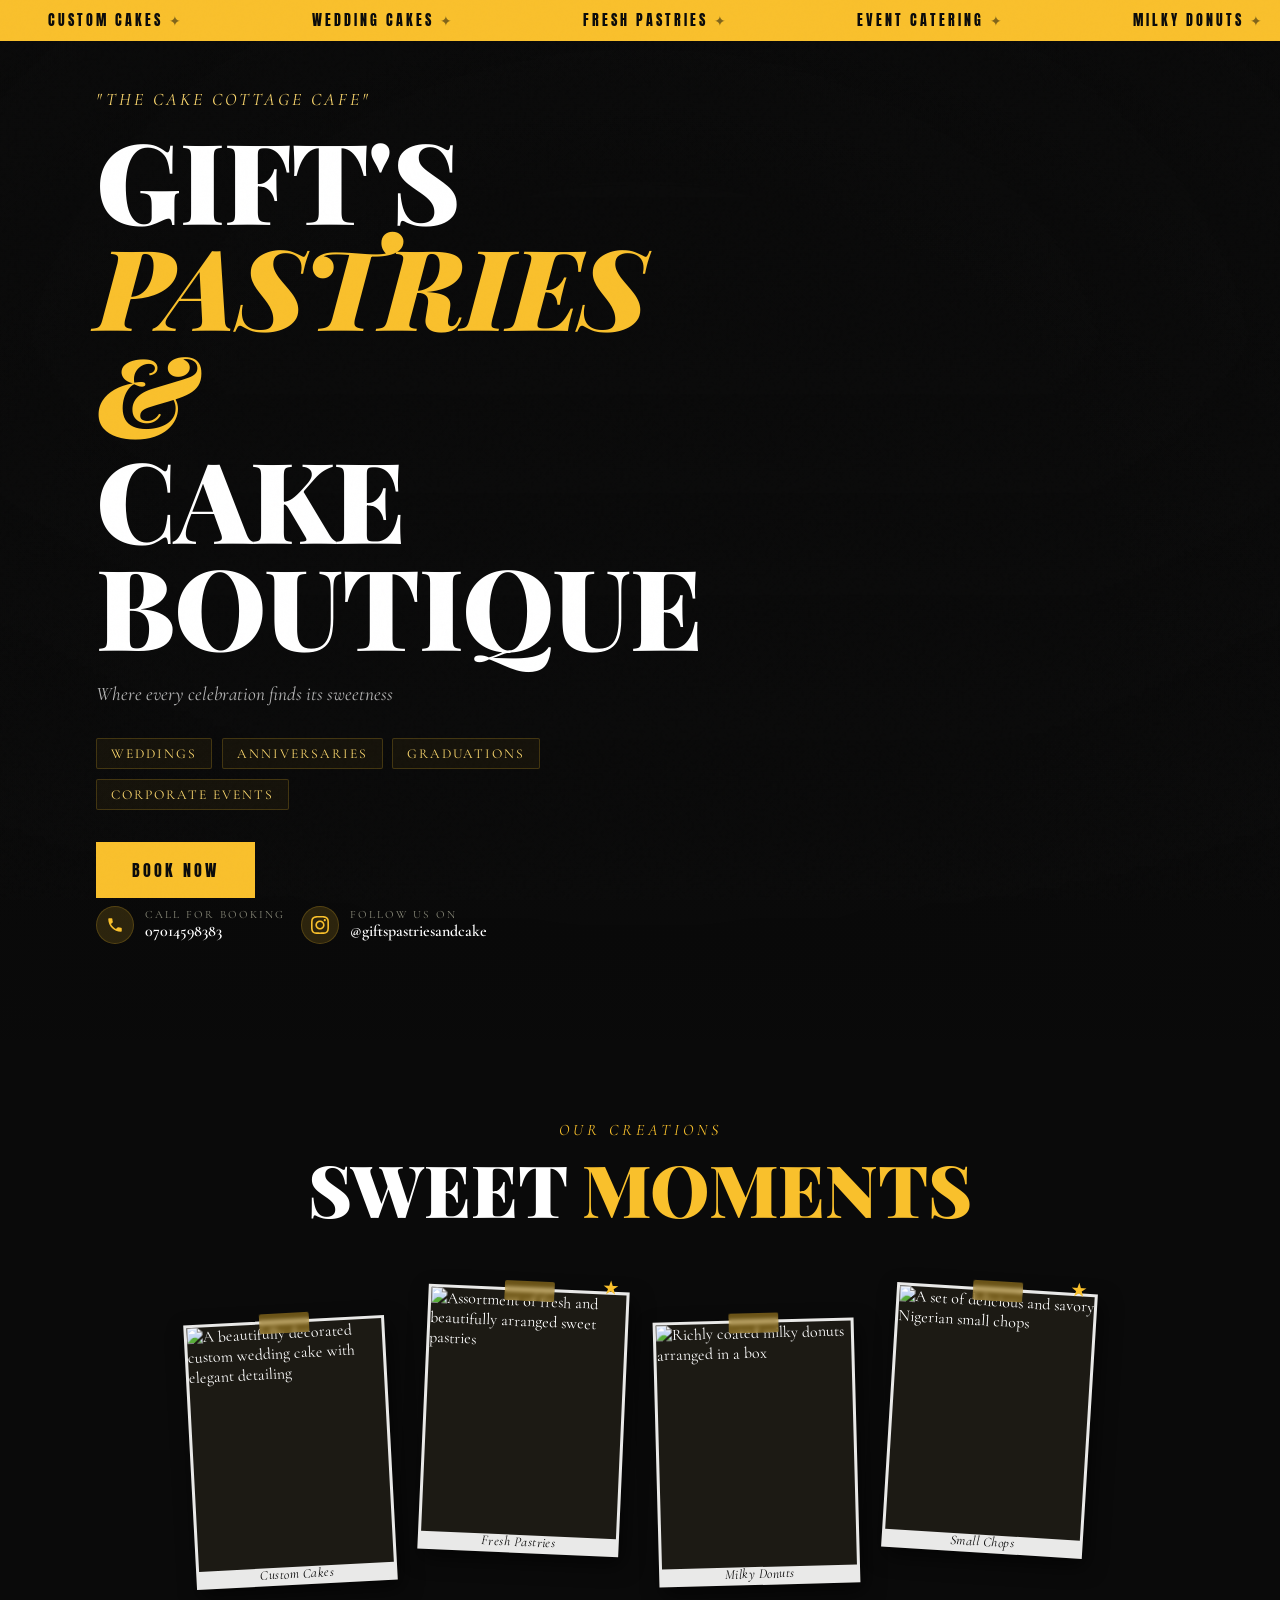
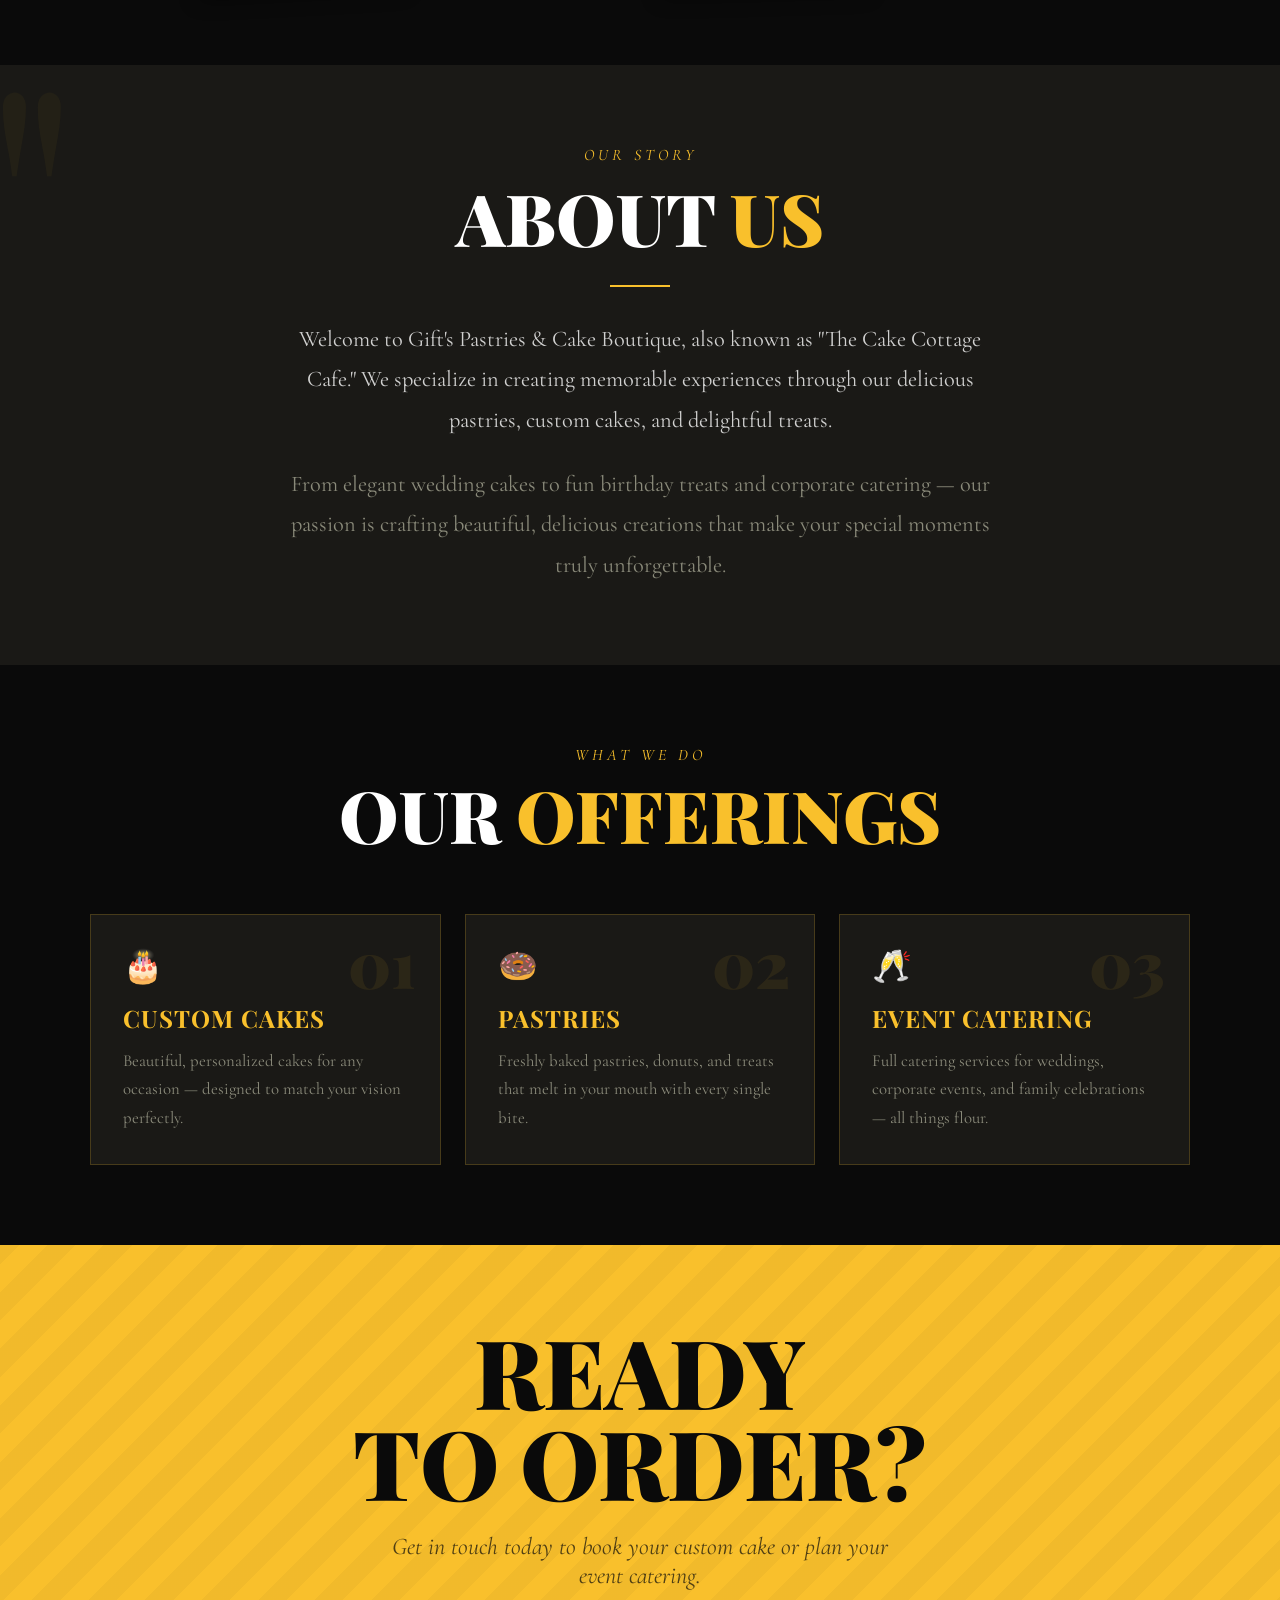
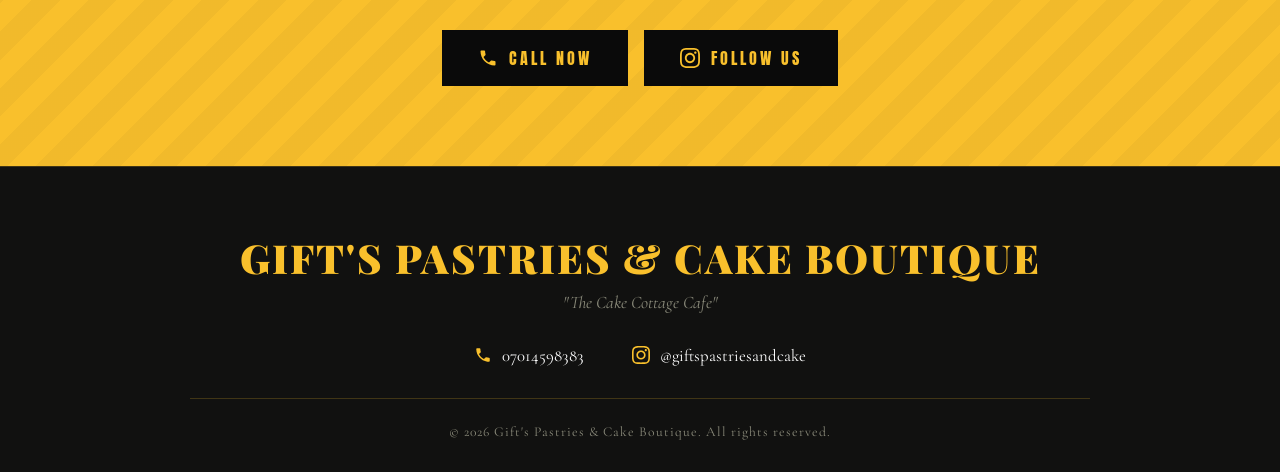
==== index.html @ 77b09402 "Feat: improved accessibility" ====
<!DOCTYPE html>
<html lang="en">

<head>
  <meta charset="UTF-8">
  <meta name="viewport" content="width=device-width, initial-scale=1.0">
  <meta name="description" content="Gift's Pastries & Cake Boutique - The Cake Cottage Cafe">
  <meta name="author" content="Mishael Enyi">
  <meta name="keywords"
    content="Gift's Pastries, Cake Boutique, The Cake Cottage Cafe, custom cakes, wedding cakes, fresh pastries, event catering, milky donuts, small chops, birthday cakes, bespoke bakery, dessert catering">
  <meta name="robots" content="index, follow">
  <meta name="theme-color" content="#f9c02c">

  <!-- Open Graph / Facebook / WhatsApp -->
  <meta property="og:type" content="website">
  <meta property="og:url" content="https://gift-pastries.netlify.app/">
  <meta property="og:title" content="Gift's Pastries & Cake Boutique — The Cake Cottage Cafe">
  <meta property="og:description"
    content="Custom cakes, fresh pastries, milky donuts & full event catering. Perfect for weddings, anniversaries, graduations & corporate events.">
  <meta property="og:image" content="https://images.unsplash.com/photo-1535141192574-5d4897c12636?w=1200&q=80">
  <meta property="og:image:width" content="1200">
  <meta property="og:image:height" content="630">
  <meta property="og:image:alt" content="A beautiful custom cake by Gift's Pastries & Cake Boutique">
  <meta property="og:site_name" content="Gift's Pastries & Cake Boutique">
  <meta property="og:locale" content="en_NG">
  
  <!-- Twitter Card -->
  <meta name="twitter:card" content="summary_large_image">
  <meta name="twitter:url" content="https://gift-pastries.netlify.app/">
  <meta name="twitter:title" content="Gift's Pastries & Cake Boutique — The Cake Cottage Cafe">
  <meta name="twitter:description"
    content="Custom cakes, fresh pastries, milky donuts & full event catering. Perfect for weddings, anniversaries, graduations & corporate events.">
  <meta name="twitter:image" content="https://images.unsplash.com/photo-1535141192574-5d4897c12636?w=1200&q=80">
  <meta name="twitter:image:alt" content="A beautiful custom cake by Gift's Pastries & Cake Boutique">

  <!-- Google tag (gtag.js) -->
  <script async src="https://www.googletagmanager.com/gtag/js?id=G-R46GGZGENL"></script>
  <script>
    window.dataLayer = window.dataLayer || [];
    function gtag() { dataLayer.push(arguments); }
    gtag('js', new Date());

    gtag('config', 'G-R46GGZGENL');
  </script>
  <script type="text/javascript">
    (function (c, l, a, r, i, t, y) {
      c[a] = c[a] || function () { (c[a].q = c[a].q || []).push(arguments) };
      t = l.createElement(r); t.async = 1; t.src = "https://www.clarity.ms/tag/" + i;
      y = l.getElementsByTagName(r)[0]; y.parentNode.insertBefore(t, y);
    })(window, document, "clarity", "script", "vhzvmpqry4");
  </script>

  <!-- Canonical URL -->
  <link rel="canonical" href="https://gift-pastries.netlify.app/">

  <link rel="preconnect" href="https://fonts.googleapis.com">
  <link rel="preconnect" href="https://fonts.gstatic.com" crossorigin>
  <link
    href="https://fonts.googleapis.com/css2?family=Playfair+Display:ital,wght@0,400;0,700;0,900;1,400;1,700&family=Cormorant+Garamond:ital,wght@0,300;0,400;0,600;1,300;1,400&family=Anton&display=swap"
    rel="stylesheet">
  <link rel="stylesheet" href="style/style.css">
  <title>Gift's Pastries & Cake Boutique</title>
</head>

<body>

  <!-- TICKER RIBBON -->
  <div class="ribbon" aria-hidden="true">
    <div class="ribbon-inner">
      <span class="ribbon-item">Custom Cakes <span>✦</span></span>
      <span class="ribbon-item">Wedding Cakes <span>✦</span></span>
      <span class="ribbon-item">Fresh Pastries <span>✦</span></span>
      <span class="ribbon-item">Event Catering <span>✦</span></span>
      <span class="ribbon-item">Milky Donuts <span>✦</span></span>
      <span class="ribbon-item">Small Chops <span>✦</span></span>
      <span class="ribbon-item">Custom Cakes <span>✦</span></span>
      <span class="ribbon-item">Wedding Cakes <span>✦</span></span>
      <span class="ribbon-item">Fresh Pastries <span>✦</span></span>
      <span class="ribbon-item">Event Catering <span>✦</span></span>
      <span class="ribbon-item">Milky Donuts <span>✦</span></span>
      <span class="ribbon-item">Small Chops <span>✦</span></span>
    </div>
  </div>

  <!-- HERO -->
  <header class="hero">
    <div class="hero-bg"></div>
    <div class="hero-overlay"></div>
    <div class="hero-content">
      <p class="hero-eyebrow">"The Cake Cottage Cafe"</p>
      <h1 class="hero-title">
        Gift's
        <em>Pastries &</em>
        Cake Boutique
      </h1>
      <p class="hero-tagline">Where every celebration finds its sweetness</p>

      <div class="hero-events">
        <span class="hero-event-tag">Weddings</span>
        <span class="hero-event-tag">Anniversaries</span>
        <span class="hero-event-tag">Graduations</span>
        <span class="hero-event-tag">Corporate Events</span>
      </div>

      <div class="hero-ctas">
        <a href="https://wa.me/2347014598383?text=Hello%2C%20I%20came%20across%20your%20website.%0AI%20would%20like%20to%20place%20an%20order.%0AThank%20you."
          target="_blank" rel="noopener noreferrer" class="btn-primary">
          Book Now
        </a>
      </div>

      <div class="hero-contact">
        <a href="tel:+2347014598383" class="contact-pill">
          <div class="contact-icon" aria-hidden="true">
            <svg viewBox="0 0 24 24" xmlns="http://www.w3.org/2000/svg">
              <path
                d="M6.62 10.79c1.44 2.83 3.76 5.14 6.59 6.59l2.2-2.2c.27-.27.67-.36 1.02-.24 1.12.37 2.33.57 3.57.57.55 0 1 .45 1 1V20c0 .55-.45 1-1 1-9.39 0-17-7.61-17-17 0-.55.45-1 1-1h3.5c.55 0 1 .45 1 1 0 1.25.2 2.45.57 3.57.11.35.03.74-.25 1.02l-2.2 2.2z" />
            </svg>
          </div>
          <div class="contact-info">
            <span class="contact-label">Call for Booking</span>
            <span class="contact-value">07014598383</span>
          </div>
        </a>
        <a href="https://www.instagram.com/giftspastriesandcake" target="_blank" rel="noopener noreferrer"
          class="contact-pill">
          <div class="contact-icon" aria-hidden="true">
            <svg viewBox="0 0 24 24" xmlns="http://www.w3.org/2000/svg">
              <path
                d="M12 2.163c3.204 0 3.584.012 4.85.07 3.252.148 4.771 1.691 4.919 4.919.058 1.265.069 1.645.069 4.849 0 3.205-.012 3.584-.069 4.849-.149 3.225-1.664 4.771-4.919 4.919-1.266.058-1.644.07-4.85.07-3.204 0-3.584-.012-4.849-.07-3.26-.149-4.771-1.699-4.919-4.92-.058-1.265-.07-1.644-.07-4.849 0-3.204.013-3.583.07-4.849.149-3.227 1.664-4.771 4.919-4.919 1.266-.057 1.645-.069 4.849-.069zm0-2.163c-3.259 0-3.667.014-4.947.072-4.358.2-6.78 2.618-6.98 6.98-.059 1.281-.073 1.689-.073 4.948 0 3.259.014 3.668.072 4.948.2 4.358 2.618 6.78 6.98 6.98 1.281.058 1.689.072 4.948.072 3.259 0 3.668-.014 4.948-.072 4.354-.2 6.782-2.618 6.979-6.98.059-1.28.073-1.689.073-4.948 0-3.259-.014-3.667-.072-4.947-.196-4.354-2.617-6.78-6.979-6.98-1.281-.059-1.69-.073-4.949-.073zm0 5.838c-3.403 0-6.162 2.759-6.162 6.162s2.759 6.163 6.162 6.163 6.162-2.759 6.162-6.163c0-3.403-2.759-6.162-6.162-6.162zm0 10.162c-2.209 0-4-1.79-4-4 0-2.209 1.791-4 4-4s4 1.791 4 4c0 2.21-1.791 4-4 4zm6.406-11.845c-.796 0-1.441.645-1.441 1.44s.645 1.44 1.441 1.44c.795 0 1.439-.645 1.439-1.44s-.644-1.44-1.439-1.44z" />
            </svg>
          </div>
          <div class="contact-info">
            <span class="contact-label">Follow us on</span>
            <span class="contact-value">@giftspastriesandcake</span>
          </div>
        </a>
      </div>
    </div>
  </header>

  <main>
    <!-- SCRAPBOOK -->
    <section class="scrapbook-section">
      <div class="section-header reveal">
        <span class="section-label">Our Creations</span>
        <h2 class="section-title">Sweet <span class="accent">Moments</span></h2>
      </div>
      <div class="scrapbook-grid">
        <div class="scrap-card">
          <div class="scrap-inner">
            <div class="scrap-img-wrap">
              <img
                src="https://cdn1.npcdn.net/images/3ddc24f93577b66f614aa7bf3d4b4ec9_1740505603.webp?md5id=729016c738c95503023f9c7bba4cb332&new_width=1000&new_height=1000&w=1741940212&from=png"
                alt="A beautifully decorated custom wedding cake with elegant detailing" loading="lazy">
            </div>
            <span class="scrap-caption">Custom Cakes</span>
          </div>
        </div>
        <div class="scrap-card">
          <div class="scrap-inner">
            <div class="scrap-img-wrap">
              <img src="https://encrypted-tbn0.gstatic.com/images?q=tbn:ANd9GcRRjNXVGtZIHAQUOiOUVt0RzOODhyXs6QNlfQ&s"
                alt="Assortment of fresh and beautifully arranged sweet pastries" loading="lazy">
            </div>
            <span class="scrap-caption">Fresh Pastries</span>
          </div>
        </div>
        <div class="scrap-card">
          <div class="scrap-inner">
            <div class="scrap-img-wrap">
              <img src="https://kikifoodies.com/wp-content/uploads/2022/10/photo-output-20-500x500.jpg" alt="Richly coated milky donuts arranged in a box"
                loading="lazy">
            </div>
            <span class="scrap-caption">Milky Donuts</span>
          </div>
        </div>
        <div class="scrap-card">
          <div class="scrap-inner">
            <div class="scrap-img-wrap">
              <img src="https://justfantastic.com.ng/wp-content/uploads/2017/08/small-chops.png" alt="A set of delicious and savory Nigerian small chops"
                loading="lazy">
            </div>
            <span class="scrap-caption">Small Chops</span>
          </div>
        </div>
      </div>
    </section>

    <!-- ABOUT -->
    <section class="about-section">
      <div class="about-inner reveal">
        <span class="section-label" style="display:block;margin-bottom:1rem;">Our Story</span>
        <h2 class="section-title" style="margin-bottom:1.5rem;">About <span class="accent">Us</span></h2>
        <div class="gold-divider"></div>
        <p>
          Welcome to Gift's Pastries & Cake Boutique, also known as "The Cake Cottage Cafe." We specialize in creating
          memorable experiences through our delicious pastries, custom cakes, and delightful treats.
        </p>
        <p>
          From elegant wedding cakes to fun birthday treats and corporate catering — our passion is crafting beautiful,
          delicious creations that make your special moments truly unforgettable.
        </p>
      </div>
    </section>

    <!-- OFFERINGS -->
    <section class="offerings-section">
      <div class="section-header reveal">
        <span class="section-label">What We Do</span>
        <h2 class="section-title">Our <span class="accent">Offerings</span></h2>
      </div>
      <div class="offerings-grid">
        <div class="offering-card reveal">
          <span class="offering-number">01</span>
          <div class="offering-icon" aria-hidden="true">🎂</div>
          <h3>Custom Cakes</h3>
          <p>Beautiful, personalized cakes for any occasion — designed to match your vision perfectly.</p>
        </div>
        <div class="offering-card reveal" style="transition-delay:0.15s">
          <span class="offering-number">02</span>
          <div class="offering-icon" aria-hidden="true">🍩</div>
          <h3>Pastries</h3>
          <p>Freshly baked pastries, donuts, and treats that melt in your mouth with every single bite.</p>
        </div>
        <div class="offering-card reveal" style="transition-delay:0.3s">
          <span class="offering-number">03</span>
          <div class="offering-icon" aria-hidden="true">🥂</div>
          <h3>Event Catering</h3>
          <p>Full catering services for weddings, corporate events, and family celebrations — all things flour.</p>
        </div>
      </div>
    </section>

    <!-- CTA -->
    <section class="cta-section">
      <h2 class="reveal">Ready<br>to Order?</h2>
      <p class="reveal">Get in touch today to book your custom cake or plan your event catering.</p>
      <div class="cta-buttons reveal">
        <a href="tel:+2347014598383" class="btn-dark">
          <svg viewBox="0 0 24 24" aria-hidden="true">
            <path
              d="M6.62 10.79c1.44 2.83 3.76 5.14 6.59 6.59l2.2-2.2c.27-.27.67-.36 1.02-.24 1.12.37 2.33.57 3.57.57.55 0 1 .45 1 1V20c0 .55-.45 1-1 1-9.39 0-17-7.61-17-17 0-.55.45-1 1-1h3.5c.55 0 1 .45 1 1 0 1.25.2 2.45.57 3.57.11.35.03.74-.25 1.02l-2.2 2.2z" />
          </svg>
          Call Now
        </a>
        <a href="https://www.instagram.com/giftspastriesandcake" target="_blank" rel="noopener noreferrer"
          class="btn-dark">
          <svg viewBox="0 0 24 24" aria-hidden="true">
            <path
              d="M12 2.163c3.204 0 3.584.012 4.85.07 3.252.148 4.771 1.691 4.919 4.919.058 1.265.069 1.645.069 4.849 0 3.205-.012 3.584-.069 4.849-.149 3.225-1.664 4.771-4.919 4.919-1.266.058-1.644.07-4.85.07-3.204 0-3.584-.012-4.849-.07-3.26-.149-4.771-1.699-4.919-4.92-.058-1.265-.07-1.644-.07-4.849 0-3.204.013-3.583.07-4.849.149-3.227 1.664-4.771 4.919-4.919 1.266-.057 1.645-.069 4.849-.069zm0-2.163c-3.259 0-3.667.014-4.947.072-4.358.2-6.78 2.618-6.98 6.98-.059 1.281-.073 1.689-.073 4.948 0 3.259.014 3.668.072 4.948.2 4.358 2.618 6.78 6.98 6.98 1.281.058 1.689.072 4.948.072 3.259 0 3.668-.014 4.948-.072 4.354-.2 6.782-2.618 6.979-6.98.059-1.28.073-1.689.073-4.948 0-3.259-.014-3.667-.072-4.947-.196-4.354-2.617-6.78-6.979-6.98-1.281-.059-1.69-.073-4.949-.073zm0 5.838c-3.403 0-6.162 2.759-6.162 6.162s2.759 6.163 6.162 6.163 6.162-2.759 6.162-6.163c0-3.403-2.759-6.162-6.162-6.162zm0 10.162c-2.209 0-4-1.79-4-4 0-2.209 1.791-4 4-4s4 1.791 4 4c0 2.21-1.791 4-4 4zm6.406-11.845c-.796 0-1.441.645-1.441 1.44s.645 1.44 1.441 1.44c.795 0 1.439-.645 1.439-1.44s-.644-1.44-1.439-1.44z" />
          </svg>
          Follow Us
        </a>
      </div>
    </section>
  </main>

  <!-- FOOTER -->
  <footer>
    <div class="footer-inner">
      <p class="footer-brand">Gift's Pastries & Cake Boutique</p>
      <p class="footer-tagline">"The Cake Cottage Cafe"</p>
      <div class="footer-links">
        <a href="tel:+2347014598383" class="footer-link">
          <svg viewBox="0 0 24 24" aria-hidden="true">
            <path
              d="M6.62 10.79c1.44 2.83 3.76 5.14 6.59 6.59l2.2-2.2c.27-.27.67-.36 1.02-.24 1.12.37 2.33.57 3.57.57.55 0 1 .45 1 1V20c0 .55-.45 1-1 1-9.39 0-17-7.61-17-17 0-.55.45-1 1-1h3.5c.55 0 1 .45 1 1 0 1.25.2 2.45.57 3.57.11.35.03.74-.25 1.02l-2.2 2.2z" />
          </svg>
          07014598383
        </a>
        <a href="https://www.instagram.com/giftspastriesandcake" target="_blank" rel="noopener noreferrer"
          class="footer-link">
          <svg viewBox="0 0 24 24" aria-hidden="true">
            <path
              d="M12 2.163c3.204 0 3.584.012 4.85.07 3.252.148 4.771 1.691 4.919 4.919.058 1.265.069 1.645.069 4.849 0 3.205-.012 3.584-.069 4.849-.149 3.225-1.664 4.771-4.919 4.919-1.266.058-1.644.07-4.85.07-3.204 0-3.584-.012-4.849-.07-3.26-.149-4.771-1.699-4.919-4.92-.058-1.265-.07-1.644-.07-4.849 0-3.204.013-3.583.07-4.849.149-3.227 1.664-4.771 4.919-4.919 1.266-.057 1.645-.069 4.849-.069zm0-2.163c-3.259 0-3.667.014-4.947.072-4.358.2-6.78 2.618-6.98 6.98-.059 1.281-.073 1.689-.073 4.948 0 3.259.014 3.668.072 4.948.2 4.358 2.618 6.78 6.98 6.98 1.281.058 1.689.072 4.948.072 3.259 0 3.668-.014 4.948-.072 4.354-.2 6.782-2.618 6.979-6.98.059-1.28.073-1.689.073-4.948 0-3.259-.014-3.667-.072-4.947-.196-4.354-2.617-6.78-6.979-6.98-1.281-.059-1.69-.073-4.949-.073zm0 5.838c-3.403 0-6.162 2.759-6.162 6.162s2.759 6.163 6.162 6.163 6.162-2.759 6.162-6.163c0-3.403-2.759-6.162-6.162-6.162zm0 10.162c-2.209 0-4-1.79-4-4 0-2.209 1.791-4 4-4s4 1.791 4 4c0 2.21-1.791 4-4 4zm6.406-11.845c-.796 0-1.441.645-1.441 1.44s.645 1.44 1.441 1.44c.795 0 1.439-.645 1.439-1.44s-.644-1.44-1.439-1.44z" />
          </svg>
          @giftspastriesandcake
        </a>
      </div>
      <p class="footer-copy">© 2026 Gift's Pastries & Cake Boutique. All rights reserved.</p>
    </div>
  </footer>

  <script>
    // Scroll reveal observer
    const observer = new IntersectionObserver((entries) => {
      entries.forEach(entry => {
        if (entry.isIntersecting) {
          entry.target.classList.add('visible');
          // Section labels inside reveal targets
          const label = entry.target.querySelector('.section-label');
          if (label) label.style.opacity = '1';
        }
      });
    }, { threshold: 0.12 });

    document.querySelectorAll('.reveal, .scrap-card, .offering-card').forEach(el => observer.observe(el));

    // Stagger scrapbook cards
    document.querySelectorAll('.scrap-card').forEach((card, i) => {
      card.style.transitionDelay = `${i * 0.12}s`;
    });
  </script>
</body>

</html>
---- style/style.css ----
:root {
      --bg: #0a0a0a;
      --bg-2: #111110;
      --bg-3: #1a1916;
      --gold: #f9c02c;
      --gold-light: #fdd96e;
      --gold-dim: rgba(249, 192, 44, 0.15);
      --white: #ffffff;
      --muted: #8a8a7a;
      --border: rgba(249, 192, 44, 0.2);
    }

    *,
    *::before,
    *::after {
      margin: 0;
      padding: 0;
      box-sizing: border-box;
    }

    html {
      scroll-behavior: smooth;
    }

    body {
      font-family: 'Cormorant Garamond', serif;
      background: var(--bg);
      color: var(--white);
      overflow-x: hidden;
    }

    /* ── NOISE TEXTURE OVERLAY ── */
    body::before {
      content: '';
      position: fixed;
      inset: 0;
      background-image: url("data:image/svg+xml,%3Csvg viewBox='0 0 256 256' xmlns='http://www.w3.org/2000/svg'%3E%3Cfilter id='noise'%3E%3CfeTurbulence type='fractalNoise' baseFrequency='0.9' numOctaves='4' stitchTiles='stitch'/%3E%3C/filter%3E%3Crect width='100%25' height='100%25' filter='url(%23noise)' opacity='0.04'/%3E%3C/svg%3E");
      pointer-events: none;
      z-index: 9999;
      opacity: 0.4;
    }

    /* ── ANIMATIONS ── */
    @keyframes fadeUp {
      from {
        opacity: 0;
        transform: translateY(40px);
      }

      to {
        opacity: 1;
        transform: translateY(0);
      }
    }

    @keyframes fadeIn {
      from {
        opacity: 0;
      }

      to {
        opacity: 1;
      }
    }

    @keyframes shimmer {
      0% {
        background-position: -200% center;
      }

      100% {
        background-position: 200% center;
      }
    }

    @keyframes float {

      0%,
      100% {
        transform: translateY(0) rotate(var(--rot));
      }

      50% {
        transform: translateY(-10px) rotate(var(--rot));
      }
    }

    @keyframes scaleIn {
      from {
        opacity: 0;
        transform: scale(0.92);
      }

      to {
        opacity: 1;
        transform: scale(1);
      }
    }

    @keyframes borderGlow {

      0%,
      100% {
        box-shadow: 0 0 15px rgba(249, 192, 44, 0.3);
      }

      50% {
        box-shadow: 0 0 35px rgba(249, 192, 44, 0.6);
      }
    }

    @keyframes slideLeft {
      from {
        opacity: 0;
        transform: translateX(60px);
      }

      to {
        opacity: 1;
        transform: translateX(0);
      }
    }

    @keyframes marquee {
      from {
        transform: translateX(0);
      }

      to {
        transform: translateX(-50%);
      }
    }

    @keyframes ribbonPulse {

      0%,
      100% {
        opacity: 0.8;
      }

      50% {
        opacity: 1;
      }
    }

    /* ── TICKER RIBBON ── */
    .ribbon {
      background: var(--gold);
      color: var(--bg);
      overflow: hidden;
      white-space: nowrap;
      padding: 10px 0;
      position: relative;
      z-index: 10;
    }

    .ribbon-inner {
      display: inline-flex;
      gap: 0;
      animation: marquee 20s linear infinite;
    }

    .ribbon-item {
      font-family: 'Anton', sans-serif;
      font-size: 0.85rem;
      letter-spacing: 3px;
      text-transform: uppercase;
      padding: 0 3rem;
    }

    .ribbon-item span {
      margin-right: 2rem;
      opacity: 0.5;
    }

    /* ── HERO ── */
    .hero {
      position: relative;
      min-height: 100svh;
      display: grid;
      grid-template-columns: 1fr;
      overflow: hidden;
    }

    .hero-bg {
      position: absolute;
      inset: 0;
      background-image: url('https://images.unsplash.com/photo-1535141192574-5d4897c12636?w=1600&q=80');
      background-size: cover;
      background-position: center 30%;
      transform: scale(1.05);
      animation: scaleIn 1.8s cubic-bezier(0.16, 1, 0.3, 1) forwards;
    }

    /* Dark gradient overlay - darker at bottom */
    .hero-overlay {
      position: absolute;
      inset: 0;
      background: linear-gradient(to bottom,
          rgba(10, 10, 10, 0.35) 0%,
          rgba(10, 10, 10, 0.45) 30%,
          rgba(10, 10, 10, 0.75) 60%,
          rgba(10, 10, 10, 0.96) 100%);
      z-index: 1;
    }

    /* Subtle vignette sides */
    .hero-overlay::after {
      content: '';
      position: absolute;
      inset: 0;
      background: radial-gradient(ellipse at center, transparent 50%, rgba(10, 10, 10, 0.6) 100%);
    }

    .hero-content {
      position: relative;
      z-index: 2;
      display: flex;
      flex-direction: column;
      justify-content: flex-end;
      padding: 3rem 1.5rem 4rem;
      min-height: 100svh;
    }

    .hero-eyebrow {
      font-family: 'Cormorant Garamond', serif;
      font-style: italic;
      font-size: 1.1rem;
      color: var(--gold-light);
      letter-spacing: 3px;
      text-transform: uppercase;
      margin-bottom: 1rem;
      opacity: 0;
      animation: fadeUp 0.8s ease 0.3s forwards;
    }

    .hero-title {
      font-family: 'Playfair Display', serif;
      font-size: clamp(3rem, 10vw, 7rem);
      font-weight: 900;
      line-height: 0.95;
      color: var(--white);
      text-transform: uppercase;
      letter-spacing: -1px;
      margin-bottom: 1.5rem;
      opacity: 0;
      animation: fadeUp 0.9s ease 0.5s forwards;
    }

    .hero-title em {
      font-style: italic;
      color: var(--gold);
      display: block;
    }

    .hero-tagline {
      font-size: 1.2rem;
      color: rgba(255, 255, 255, 0.7);
      font-style: italic;
      margin-bottom: 0.5rem;
      opacity: 0;
      animation: fadeUp 0.8s ease 0.7s forwards;
    }

    .hero-events {
      display: flex;
      flex-wrap: wrap;
      gap: 0.6rem;
      margin: 1.5rem 0 2rem;
      opacity: 0;
      animation: fadeUp 0.8s ease 0.9s forwards;
    }

    .hero-event-tag {
      border: 1px solid var(--border);
      color: var(--gold-light);
      font-family: 'Cormorant Garamond', serif;
      font-size: 0.85rem;
      letter-spacing: 2px;
      text-transform: uppercase;
      padding: 6px 14px;
      border-radius: 2px;
      background: rgba(249, 192, 44, 0.05);
      backdrop-filter: blur(4px);
      transition: all 0.3s ease;
    }

    .hero-event-tag:hover {
      background: rgba(249, 192, 44, 0.15);
      border-color: var(--gold);
    }

    .hero-ctas {
      display: flex;
      flex-direction: column;
      gap: 1rem;
      opacity: 0;
      animation: fadeUp 0.8s ease 1.1s forwards;
    }

    .btn-primary {
      display: inline-flex;
      align-items: center;
      justify-content: center;
      width: fit-content;
      padding: 16px 36px;
      background: var(--gold);
      color: var(--bg);
      font-family: 'Anton', sans-serif;
      font-size: 1rem;
      letter-spacing: 3px;
      text-transform: uppercase;
      text-decoration: none;
      border: none;
      cursor: pointer;
      position: relative;
      overflow: hidden;
      transition: transform 0.3s ease, box-shadow 0.3s ease;
    }

    .btn-primary::after {
      content: '';
      position: absolute;
      inset: 0;
      background: linear-gradient(105deg, transparent 40%, rgba(255, 255, 255, 0.3) 50%, transparent 60%);
      background-size: 200% auto;
      opacity: 0;
      transition: opacity 0.3s;
    }

    .btn-primary:hover {
      transform: translateY(-3px);
      box-shadow: 0 10px 40px rgba(249, 192, 44, 0.4);
    }

    .btn-primary:hover::after {
      opacity: 1;
      animation: shimmer 0.6s ease forwards;
    }

    .hero-contact {
      display: flex;
      flex-direction: column;
      gap: 1rem;
      margin-top: 0.5rem;
      opacity: 0;
      animation: fadeUp 0.8s ease 1.3s forwards;
    }

    .contact-pill {
      display: flex;
      align-items: center;
      gap: 0.7rem;
      text-decoration: none;
      color: var(--white);
      transition: color 0.3s;
    }

    .contact-pill:hover {
      color: var(--gold);
    }

    .contact-icon {
      width: 38px;
      height: 38px;
      background: var(--gold-dim);
      border: 1px solid var(--border);
      border-radius: 50%;
      display: flex;
      align-items: center;
      justify-content: center;
      flex-shrink: 0;
      transition: background 0.3s, border-color 0.3s;
    }

    .contact-pill:hover .contact-icon {
      background: var(--gold);
      border-color: var(--gold);
    }

    .contact-pill:hover .contact-icon svg {
      fill: var(--bg);
    }

    .contact-icon svg {
      fill: var(--gold);
      width: 18px;
      height: 18px;
    }

    .contact-info {
      display: flex;
      flex-direction: column;
    }

    .contact-label {
      font-size: 0.7rem;
      color: var(--muted);
      letter-spacing: 2px;
      text-transform: uppercase;
    }

    .contact-value {
      font-size: 1rem;
      font-weight: 600;
    }

    /* ── SCRAPBOOK SECTION ── */
    .scrapbook-section {
      padding: 5rem 1.5rem;
      background: var(--bg);
      overflow: hidden;
    }

    .section-header {
      text-align: center;
      margin-bottom: 4rem;
    }

    .section-label {
      font-family: 'Cormorant Garamond', serif;
      font-style: italic;
      color: var(--gold);
      font-size: 1rem;
      letter-spacing: 4px;
      text-transform: uppercase;
      display: block;
      margin-bottom: 0.8rem;
      opacity: 0;
      transition: opacity 0.6s ease;
    }

    .section-title {
      font-family: 'Playfair Display', serif;
      font-size: clamp(2.2rem, 6vw, 4.5rem);
      font-weight: 900;
      line-height: 1;
      text-transform: uppercase;
    }

    .section-title .accent {
      color: var(--gold);
    }

    .scrapbook-grid {
      display: grid;
      grid-template-columns: 1fr 1fr;
      gap: 1.5rem;
      max-width: 900px;
      margin: 0 auto;
      position: relative;
    }

    .scrap-card {
      position: relative;
      cursor: pointer;
      opacity: 0;
      transition: opacity 0.5s ease;
    }

    .scrap-card.visible {
      opacity: 1;
    }

    /* Scrapbook rotation angles */
    .scrap-card:nth-child(1) {
      --rot: -3deg;
      animation: float 6s ease-in-out 0s infinite;
    }

    .scrap-card:nth-child(2) {
      --rot: 2.5deg;
      animation: float 7s ease-in-out 0.5s infinite;
    }

    .scrap-card:nth-child(3) {
      --rot: -1.5deg;
      animation: float 5.5s ease-in-out 1s infinite;
    }

    .scrap-card:nth-child(4) {
      --rot: 3.5deg;
      animation: float 6.5s ease-in-out 1.5s infinite;
    }

    .scrap-inner {
      position: relative;
      background: #1c1a14;
      border: 3px solid rgba(255, 255, 255, 0.9);
      border-bottom: 18px solid rgba(255, 255, 255, 0.9);
      transform: rotate(var(--rot));
      transition: transform 0.4s cubic-bezier(0.34, 1.56, 0.64, 1),
        box-shadow 0.4s ease,
        border-color 0.3s ease;
      box-shadow: 4px 8px 20px rgba(0, 0, 0, 0.6);
      overflow: visible;
    }

    .scrap-card:hover .scrap-inner {
      transform: rotate(0deg) scale(1.07) translateY(-10px);
      box-shadow: 8px 20px 50px rgba(0, 0, 0, 0.8), 0 0 30px rgba(249, 192, 44, 0.3);
      border-color: var(--gold);
      border-bottom-color: var(--gold);
      animation: borderGlow 2s ease-in-out infinite;
      z-index: 10;
    }

    .scrap-img-wrap {
      overflow: hidden;
      aspect-ratio: 4/5;
    }

    .scrap-img-wrap img {
      width: 100%;
      height: 100%;
      object-fit: cover;
      transition: transform 0.5s ease;
      display: block;
    }

    .scrap-card:hover .scrap-img-wrap img {
      transform: scale(1.08);
    }

    .scrap-caption {
      position: absolute;
      bottom: -14px;
      left: 0;
      right: 0;
      text-align: center;
      font-family: 'Cormorant Garamond', serif;
      font-style: italic;
      font-size: 0.85rem;
      color: var(--bg);
      letter-spacing: 0.5px;
      padding: 0 4px;
      line-height: 1;
    }

    /* Tape stickers */
    .scrap-inner::before {
      content: '';
      position: absolute;
      top: -10px;
      left: 50%;
      transform: translateX(-50%);
      width: 50px;
      height: 20px;
      background: rgba(249, 192, 44, 0.4);
      border-radius: 2px;
      z-index: 5;
      backdrop-filter: blur(2px);
    }

    /* Star sticker on some cards */
    .scrap-card:nth-child(2) .scrap-inner::after,
    .scrap-card:nth-child(4) .scrap-inner::after {
      content: '★';
      position: absolute;
      top: -18px;
      right: 8px;
      font-size: 1.2rem;
      color: var(--gold);
      z-index: 6;
    }

    /* ── ABOUT ── */
    .about-section {
      background: var(--bg-3);
      padding: 5rem 1.5rem;
      position: relative;
      overflow: hidden;
    }

    .about-section::before {
      content: '"';
      position: absolute;
      top: -2rem;
      left: -1rem;
      font-family: 'Playfair Display', serif;
      font-size: 20rem;
      color: rgba(249, 192, 44, 0.04);
      line-height: 1;
      pointer-events: none;
    }

    .about-inner {
      max-width: 700px;
      margin: 0 auto;
      text-align: center;
      position: relative;
    }

    .about-inner p {
      font-size: clamp(1.1rem, 2.5vw, 1.4rem);
      line-height: 1.8;
      color: rgba(255, 255, 255, 0.8);
    }

    .about-inner p+p {
      margin-top: 1.5rem;
      color: var(--muted);
    }

    .gold-divider {
      width: 60px;
      height: 2px;
      background: var(--gold);
      margin: 2rem auto;
    }

    /* ── OFFERINGS ── */
    .offerings-section {
      background: var(--bg);
      padding: 5rem 1.5rem;
    }

    .offerings-grid {
      display: grid;
      gap: 1.5rem;
      max-width: 1100px;
      margin: 0 auto;
    }

    .offering-card {
      background: var(--bg-3);
      border: 1px solid var(--border);
      padding: 2rem;
      position: relative;
      overflow: hidden;
      transition: transform 0.4s ease, border-color 0.4s ease, box-shadow 0.4s ease;
      opacity: 0;
    }

    .offering-card.visible {
      opacity: 1;
      animation: fadeUp 0.6s ease forwards;
    }

    .offering-card::before {
      content: '';
      position: absolute;
      bottom: 0;
      left: 0;
      width: 100%;
      height: 3px;
      background: linear-gradient(90deg, transparent, var(--gold), transparent);
      transform: scaleX(0);
      transition: transform 0.4s ease;
    }

    .offering-card:hover {
      transform: translateY(-6px);
      border-color: var(--gold);
      box-shadow: 0 20px 60px rgba(0, 0, 0, 0.5);
    }

    .offering-card:hover::before {
      transform: scaleX(1);
    }

    .offering-number {
      font-family: 'Playfair Display', serif;
      font-size: 4rem;
      font-weight: 900;
      color: rgba(249, 192, 44, 0.08);
      line-height: 1;
      position: absolute;
      top: 1rem;
      right: 1.5rem;
      transition: color 0.4s;
    }

    .offering-card:hover .offering-number {
      color: rgba(249, 192, 44, 0.15);
    }

    .offering-icon {
      font-size: 2rem;
      margin-bottom: 1rem;
    }

    .offering-card h3 {
      font-family: 'Playfair Display', serif;
      font-size: 1.5rem;
      font-weight: 700;
      color: var(--gold);
      text-transform: uppercase;
      letter-spacing: 1px;
      margin-bottom: 0.8rem;
    }

    .offering-card p {
      font-size: 1.05rem;
      line-height: 1.7;
      color: var(--muted);
    }

    /* ── CTA SECTION ── */
    .cta-section {
      background: var(--gold);
      padding: 5rem 1.5rem;
      text-align: center;
      position: relative;
      overflow: hidden;
    }

    .cta-section::before {
      content: '';
      position: absolute;
      inset: 0;
      background: repeating-linear-gradient(-45deg,
          transparent,
          transparent 20px,
          rgba(0, 0, 0, 0.03) 20px,
          rgba(0, 0, 0, 0.03) 40px);
    }

    .cta-section h2 {
      font-family: 'Playfair Display', serif;
      font-size: clamp(2.5rem, 8vw, 6rem);
      font-weight: 900;
      text-transform: uppercase;
      color: var(--bg);
      line-height: 0.95;
      margin-bottom: 1.5rem;
      position: relative;
    }

    .cta-section p {
      font-size: clamp(1.1rem, 2.5vw, 1.5rem);
      color: rgba(10, 10, 10, 0.7);
      max-width: 500px;
      margin: 0 auto 2.5rem;
      font-style: italic;
      position: relative;
    }

    .cta-buttons {
      display: flex;
      flex-direction: column;
      align-items: center;
      gap: 1rem;
      position: relative;
    }

    .btn-dark {
      display: inline-flex;
      align-items: center;
      gap: 0.7rem;
      padding: 16px 36px;
      background: var(--bg);
      color: var(--gold);
      font-family: 'Anton', sans-serif;
      font-size: 1rem;
      letter-spacing: 3px;
      text-transform: uppercase;
      text-decoration: none;
      transition: background 0.3s, transform 0.3s, box-shadow 0.3s;
    }

    .btn-dark:hover {
      background: #222;
      transform: translateY(-3px);
      box-shadow: 0 12px 30px rgba(0, 0, 0, 0.3);
    }

    .btn-dark svg {
      fill: var(--gold);
      width: 20px;
      height: 20px;
      flex-shrink: 0;
    }

    /* ── FOOTER ── */
    footer {
      background: var(--bg-2);
      padding: 4rem 1.5rem 2rem;
      border-top: 1px solid var(--border);
    }

    .footer-inner {
      max-width: 900px;
      margin: 0 auto;
      text-align: center;
    }

    .footer-brand {
      font-family: 'Playfair Display', serif;
      font-size: clamp(1.5rem, 4vw, 2.5rem);
      font-weight: 900;
      text-transform: uppercase;
      color: var(--gold);
      letter-spacing: 2px;
    }

    .footer-tagline {
      font-style: italic;
      color: var(--muted);
      font-size: 1.1rem;
      margin: 0.5rem 0 2rem;
    }

    .footer-links {
      display: flex;
      flex-direction: column;
      align-items: center;
      gap: 1rem;
      margin-bottom: 2rem;
    }

    .footer-link {
      display: flex;
      align-items: center;
      gap: 0.6rem;
      color: var(--white);
      text-decoration: none;
      font-size: 1.05rem;
      transition: color 0.3s;
    }

    .footer-link:hover {
      color: var(--gold);
    }

    .footer-link svg {
      fill: var(--gold);
      width: 18px;
      height: 18px;
      flex-shrink: 0;
    }

    .footer-copy {
      color: var(--muted);
      font-size: 0.85rem;
      border-top: 1px solid var(--border);
      padding-top: 1.5rem;
      letter-spacing: 1px;
    }

    /* ── SCROLL REVEAL ── */
    .reveal {
      opacity: 0;
      transform: translateY(30px);
      transition: opacity 0.7s ease, transform 0.7s ease;
    }

    .reveal.visible {
      opacity: 1;
      transform: translateY(0);
    }

    /* ── RESPONSIVE ── */
    @media (min-width: 640px) {
      .hero-ctas {
        flex-direction: row;
        align-items: center;
      }

      .hero-contact {
        flex-direction: row;
      }

      .cta-buttons {
        flex-direction: row;
        justify-content: center;
      }

      .footer-links {
        flex-direction: row;
        justify-content: center;
        gap: 3rem;
      }
    }

    @media (min-width: 768px) {
      .hero-content {
        padding: 3rem 4rem 5rem;
      }

      .scrapbook-grid {
        grid-template-columns: repeat(4, 1fr);
        gap: 2rem;
      }

      .scrap-card:nth-child(odd) {
        margin-top: 2rem;
      }

      .offerings-grid {
        grid-template-columns: repeat(3, 1fr);
      }
    }

    @media (min-width: 1024px) {
      .hero-content {
        padding: 3rem 6rem 6rem;
        max-width: 800px;
      }
    }
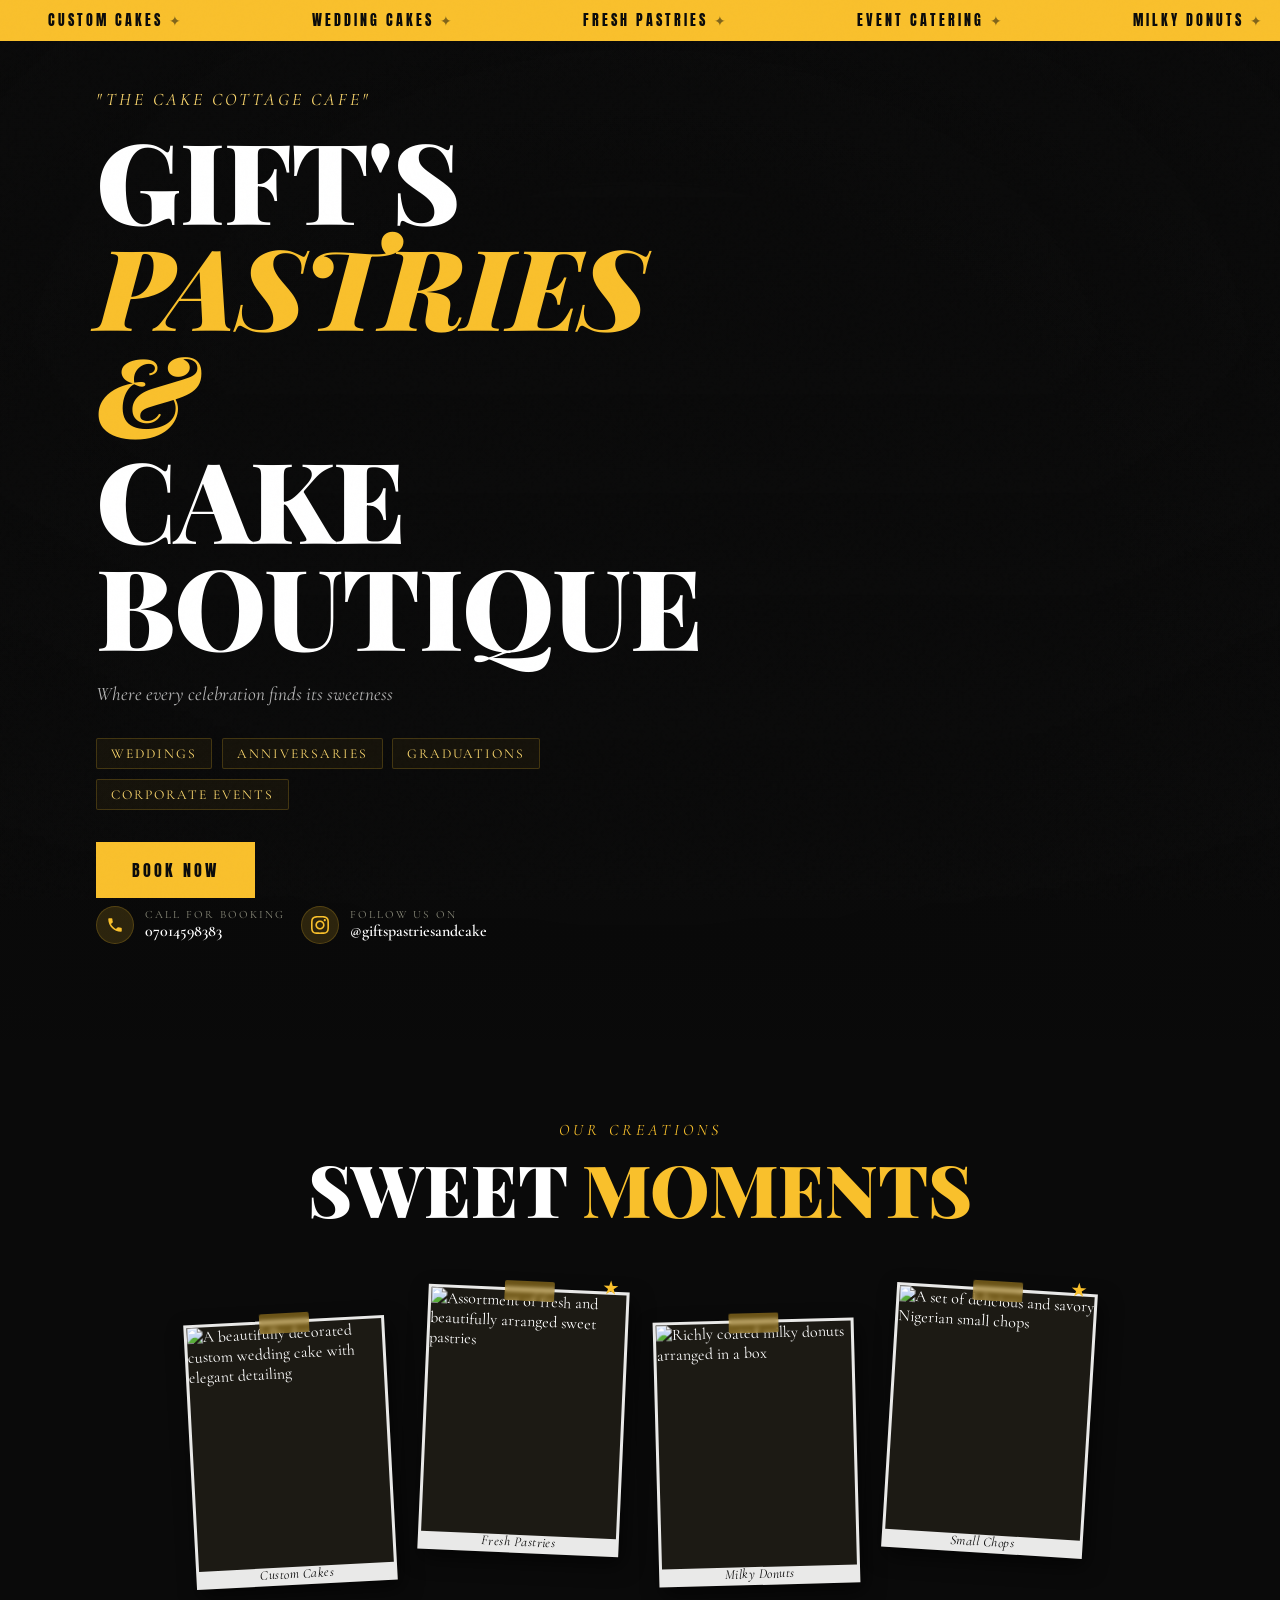
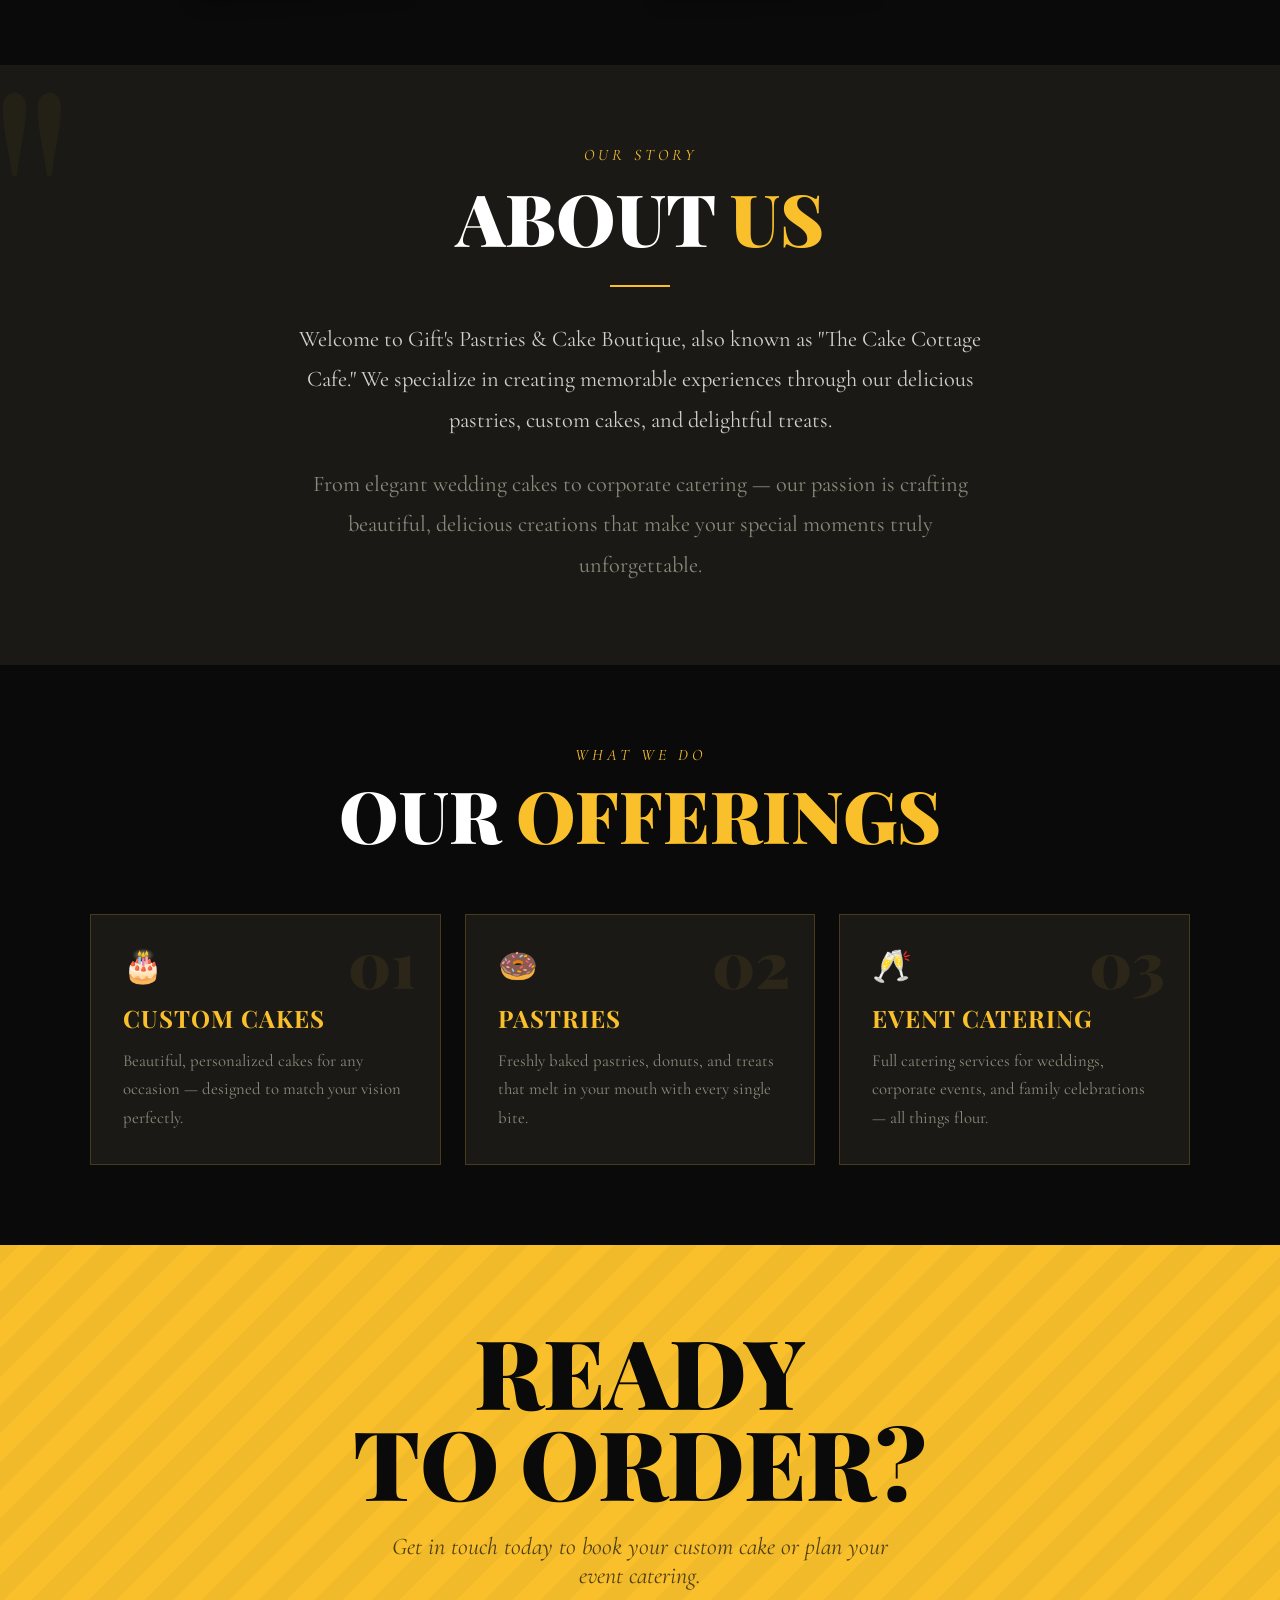
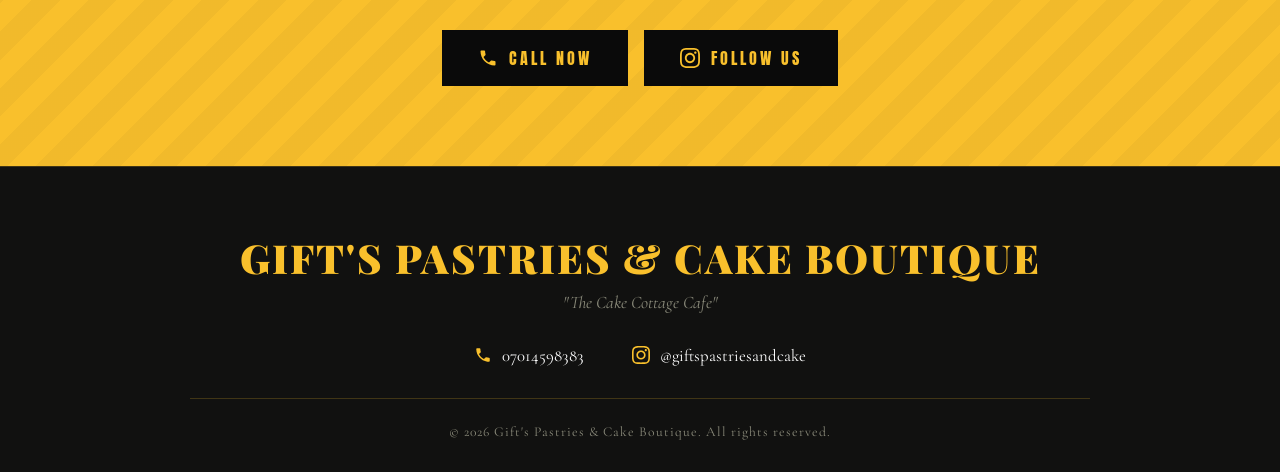
==== commit b9a84080: "Feat: minor fix" ====
--- a/index.html
+++ b/index.html
@@ -198,7 +198,7 @@
           memorable experiences through our delicious pastries, custom cakes, and delightful treats.
         </p>
         <p>
-          From elegant wedding cakes to fun birthday treats and corporate catering — our passion is crafting beautiful,
+          From elegant wedding cakes to corporate catering — our passion is crafting beautiful,
           delicious creations that make your special moments truly unforgettable.
         </p>
       </div>
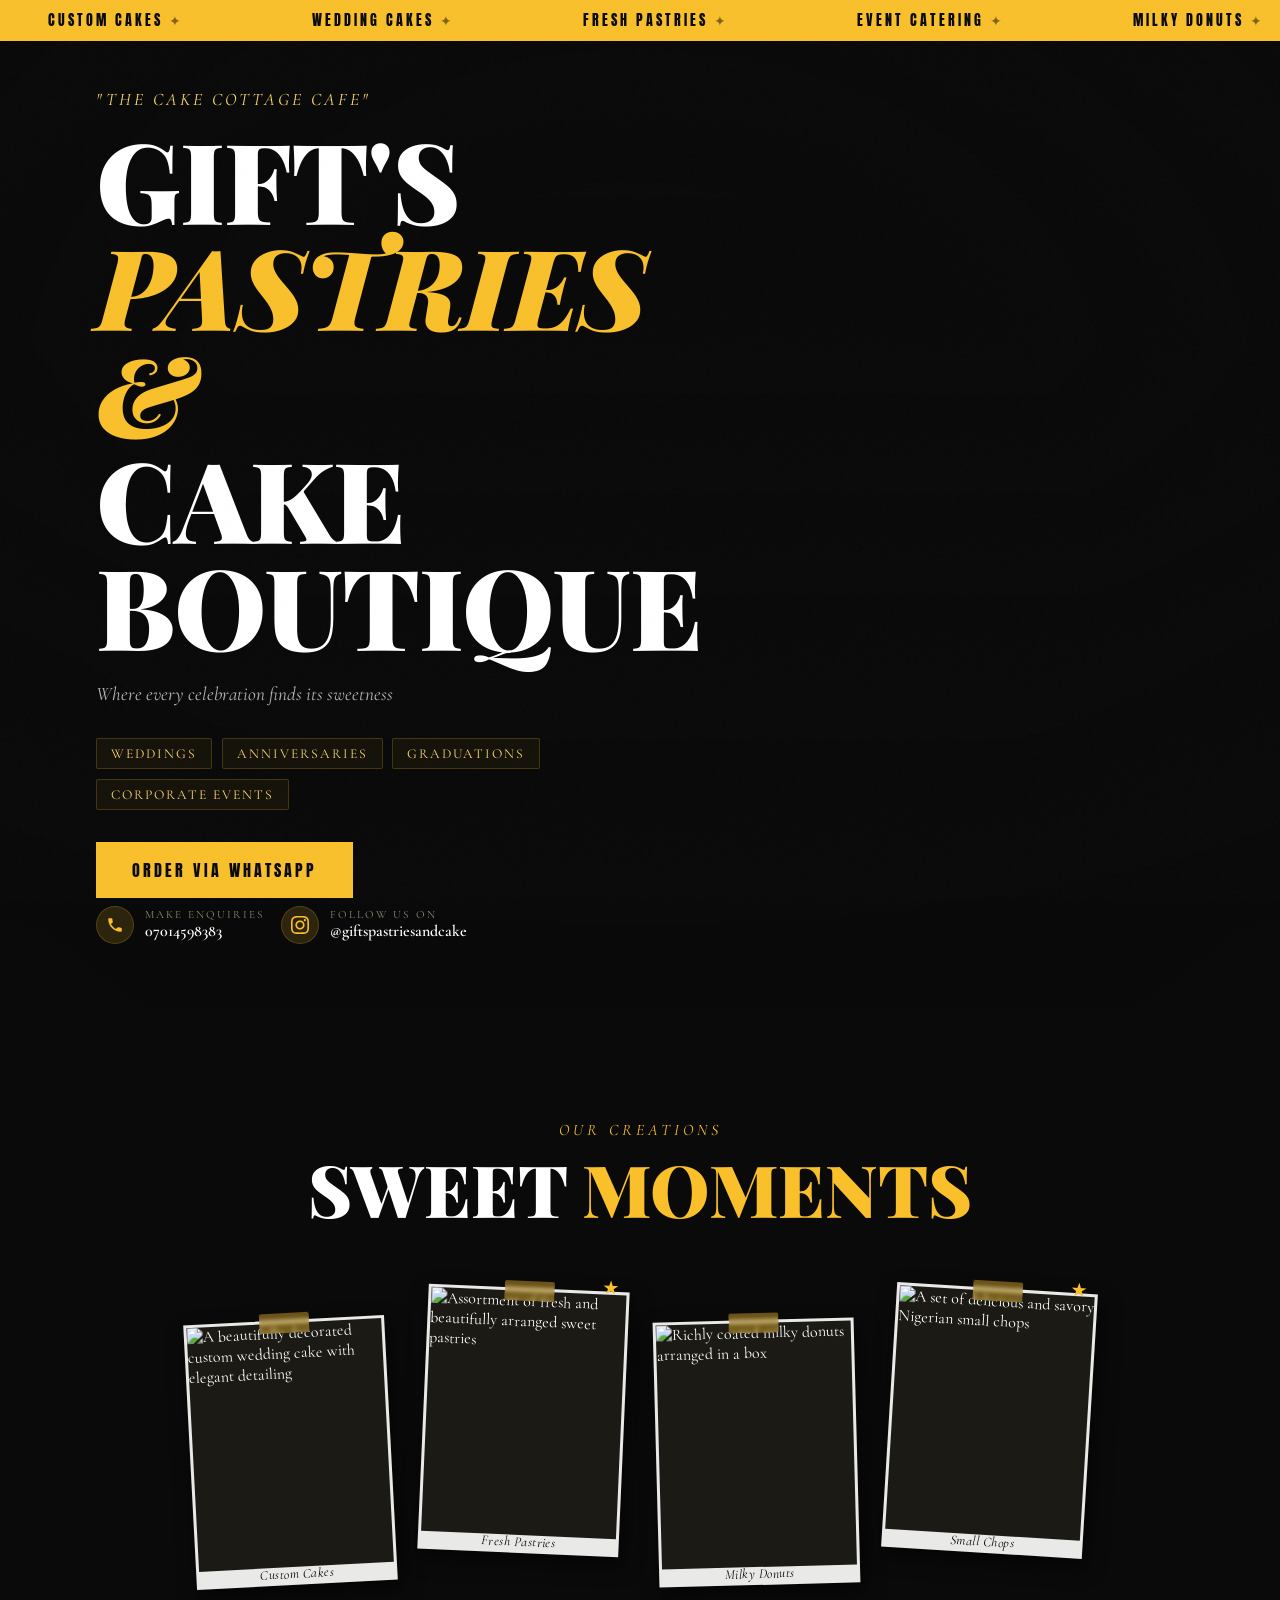
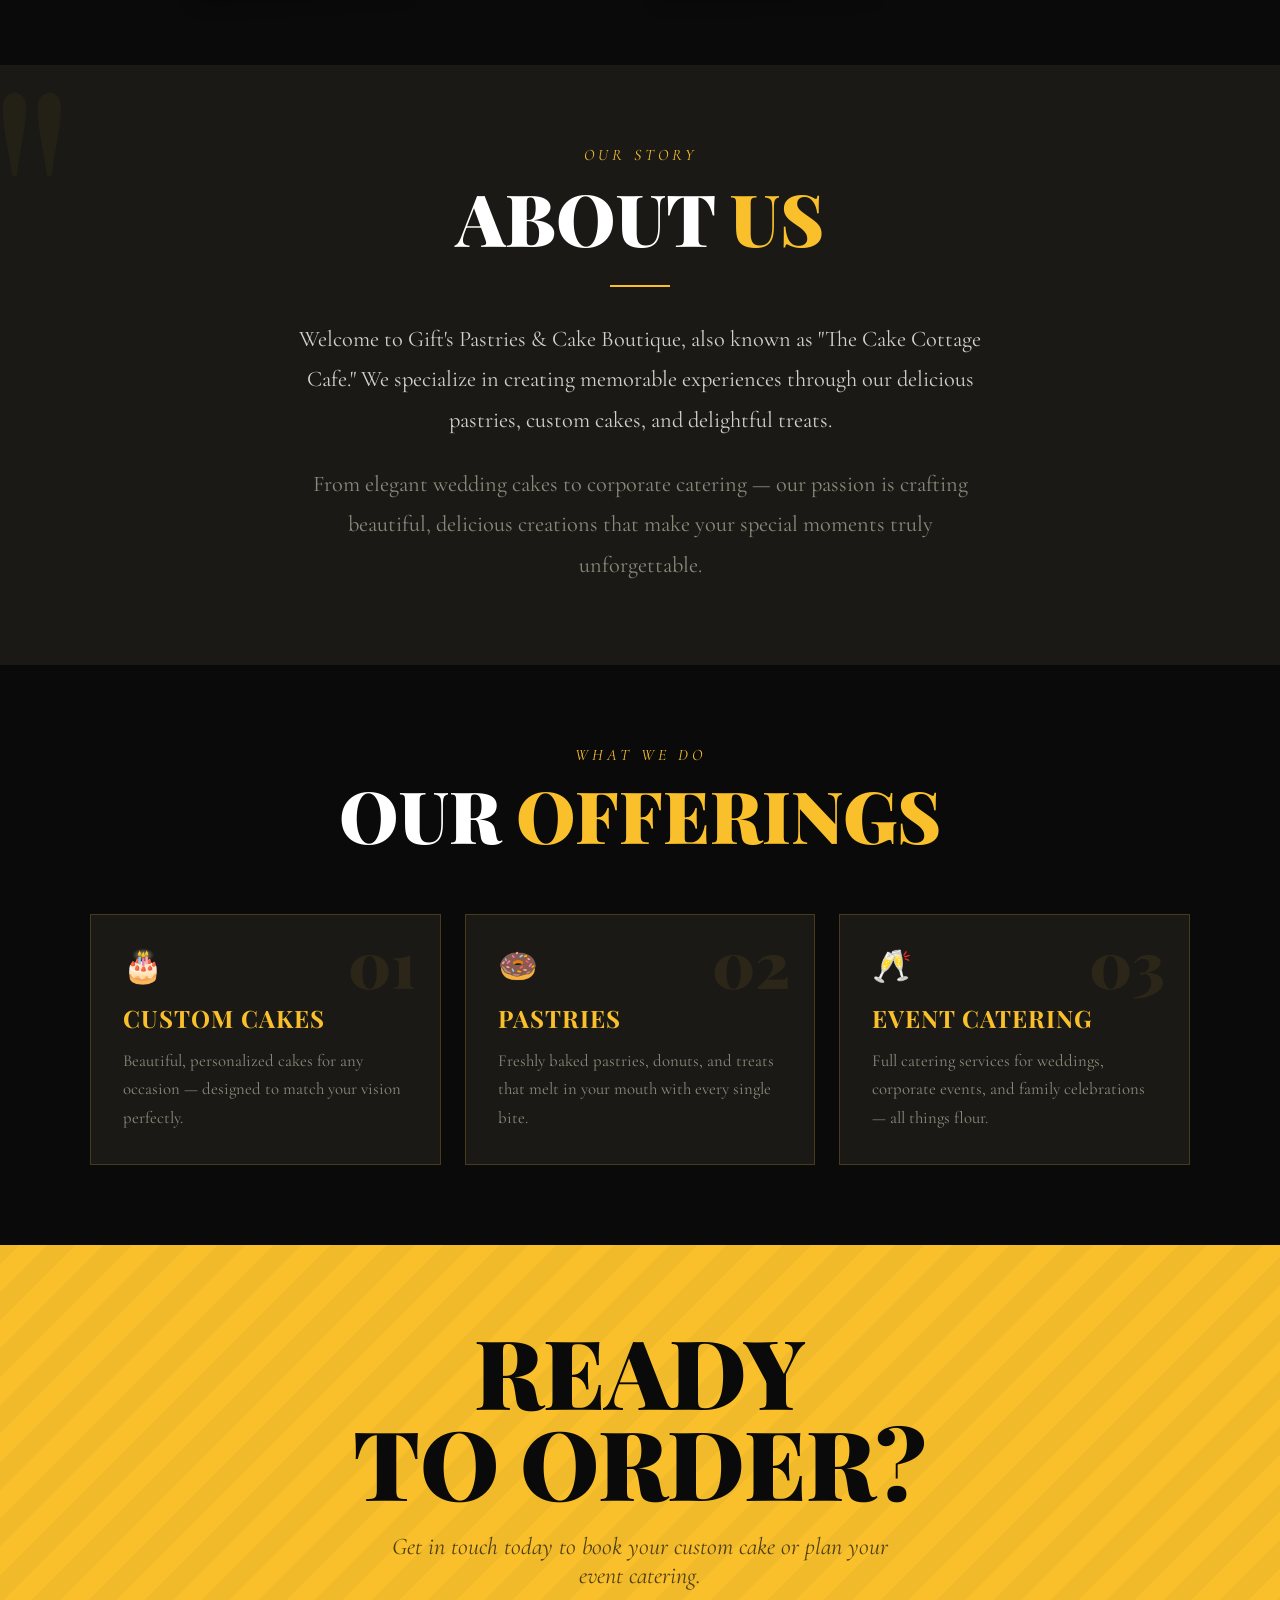
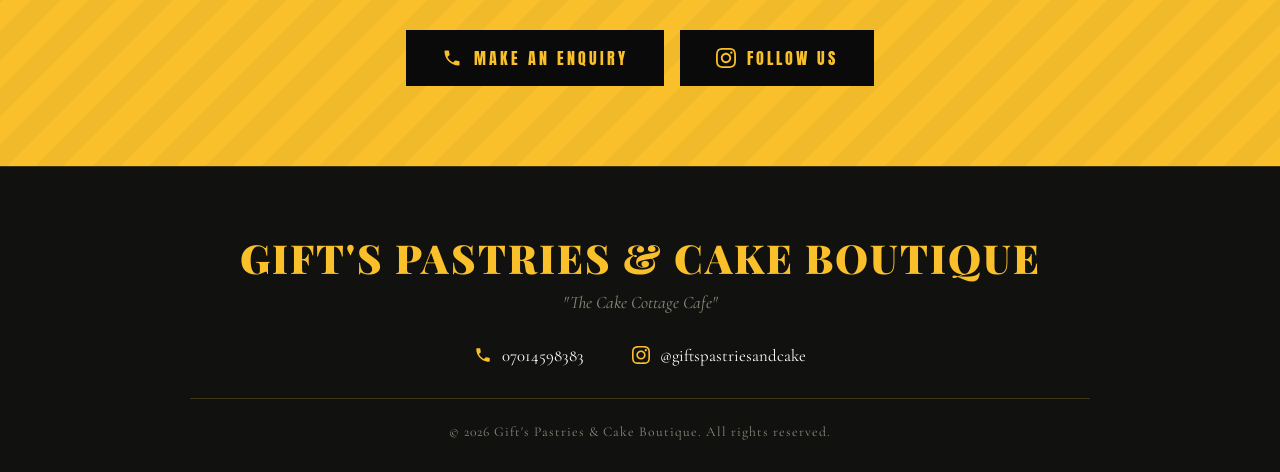
==== commit 2f01b9d9: "Fix: update cta" ====
--- a/index.html
+++ b/index.html
@@ -105,7 +105,7 @@
       <div class="hero-ctas">
         <a href="https://wa.me/2347014598383?text=Hello%2C%20I%20came%20across%20your%20website.%0AI%20would%20like%20to%20place%20an%20order.%0AThank%20you."
           target="_blank" rel="noopener noreferrer" class="btn-primary">
-          Book Now
+          Order via whatsapp
         </a>
       </div>
 
@@ -118,7 +118,7 @@
             </svg>
           </div>
           <div class="contact-info">
-            <span class="contact-label">Call for Booking</span>
+            <span class="contact-label">Make Enquiries</span>
             <span class="contact-value">07014598383</span>
           </div>
         </a>
@@ -242,7 +242,7 @@
             <path
               d="M6.62 10.79c1.44 2.83 3.76 5.14 6.59 6.59l2.2-2.2c.27-.27.67-.36 1.02-.24 1.12.37 2.33.57 3.57.57.55 0 1 .45 1 1V20c0 .55-.45 1-1 1-9.39 0-17-7.61-17-17 0-.55.45-1 1-1h3.5c.55 0 1 .45 1 1 0 1.25.2 2.45.57 3.57.11.35.03.74-.25 1.02l-2.2 2.2z" />
           </svg>
-          Call Now
+          Make an Enquiry
         </a>
         <a href="https://www.instagram.com/giftspastriesandcake" target="_blank" rel="noopener noreferrer"
           class="btn-dark">
--- a/style/style.css
+++ b/style/style.css
@@ -897,4 +897,25 @@
         padding: 3rem 6rem 6rem;
         max-width: 800px;
       }
-    }+    }
+/* ── ACCESSIBILITY (A11Y) ── */
+/* Ensure all focusable elements have a clear visual indicator when navigating via keyboard */
+a:focus-visible,
+button:focus-visible,
+input:focus-visible,
+textarea:focus-visible,
+select:focus-visible {
+  outline: 3px solid var(--gold);
+  outline-offset: 4px;
+  border-radius: 2px;
+}
+
+/* Remove default focus outline for mouse users but keep it for keyboard users */
+a:focus:not(:focus-visible),
+button:focus:not(:focus-visible),
+input:focus:not(:focus-visible),
+textarea:focus:not(:focus-visible),
+select:focus:not(:focus-visible) {
+  outline: none;
+}
+
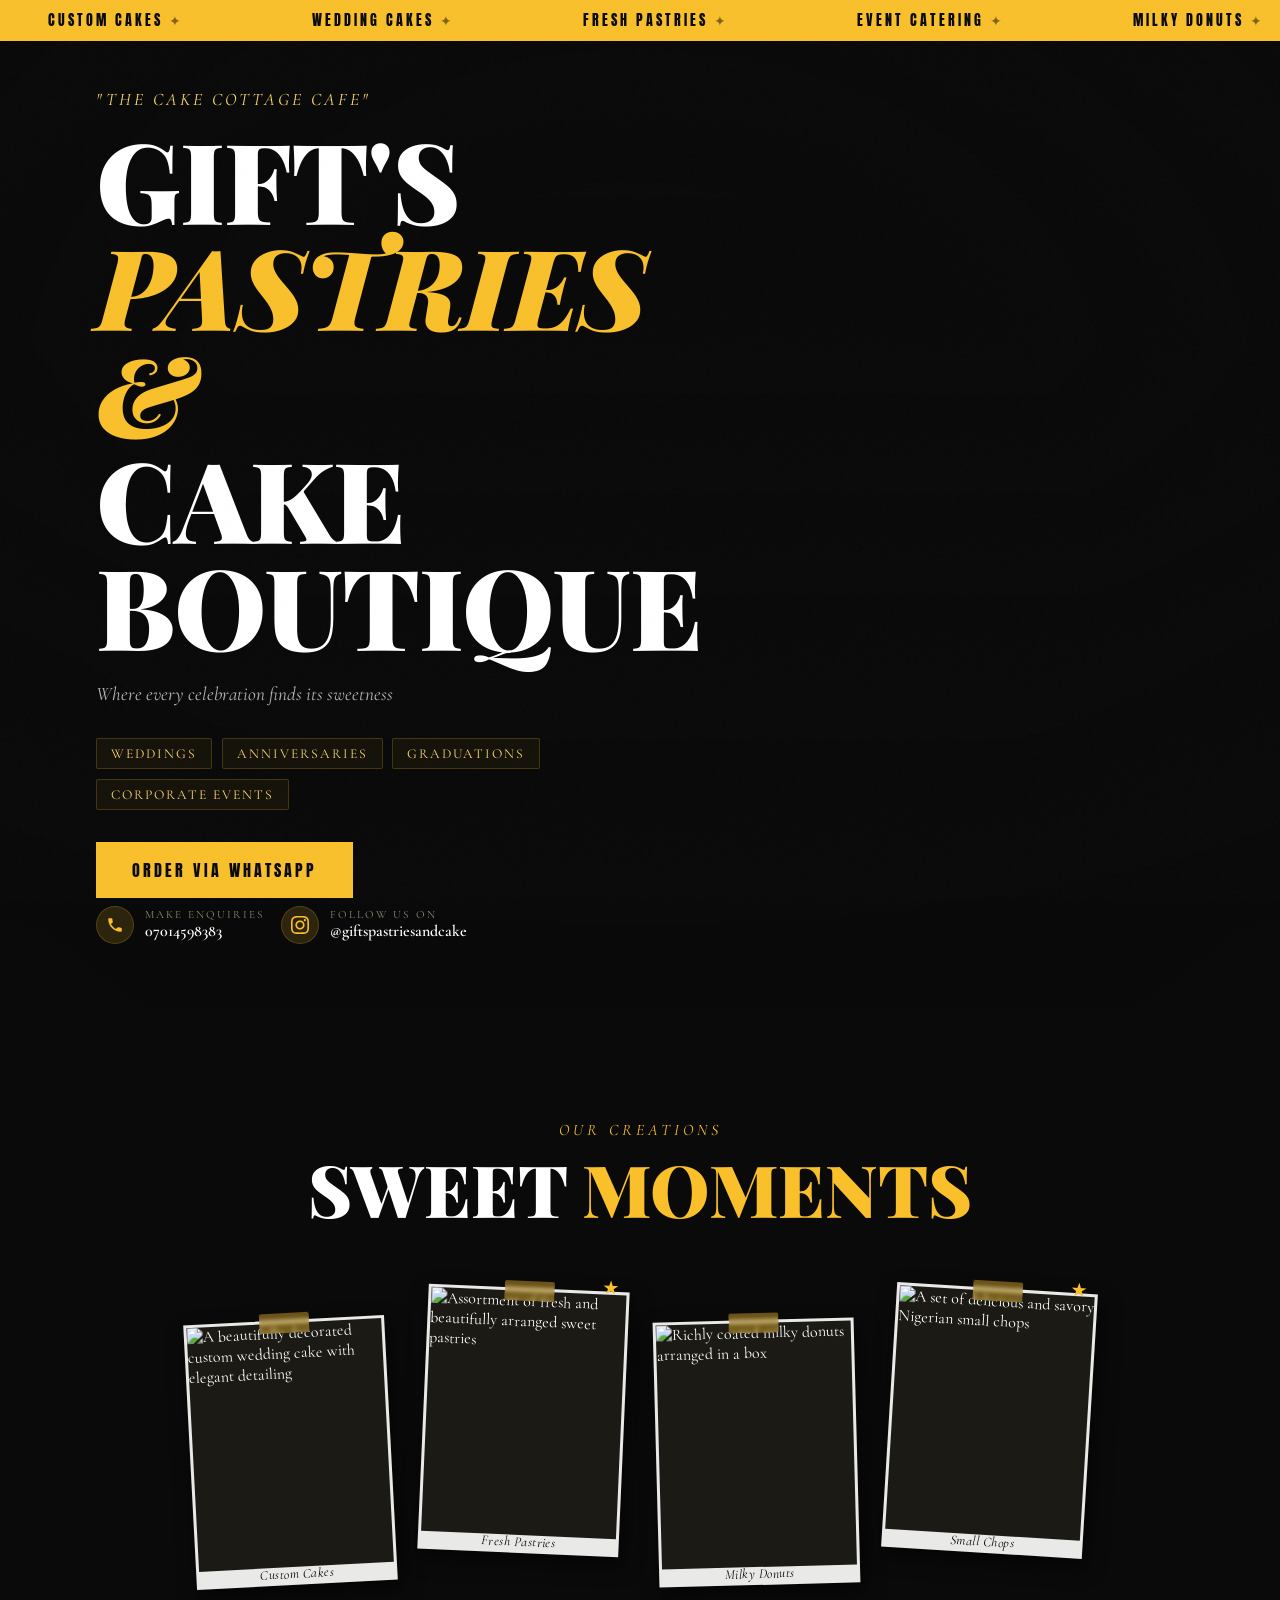
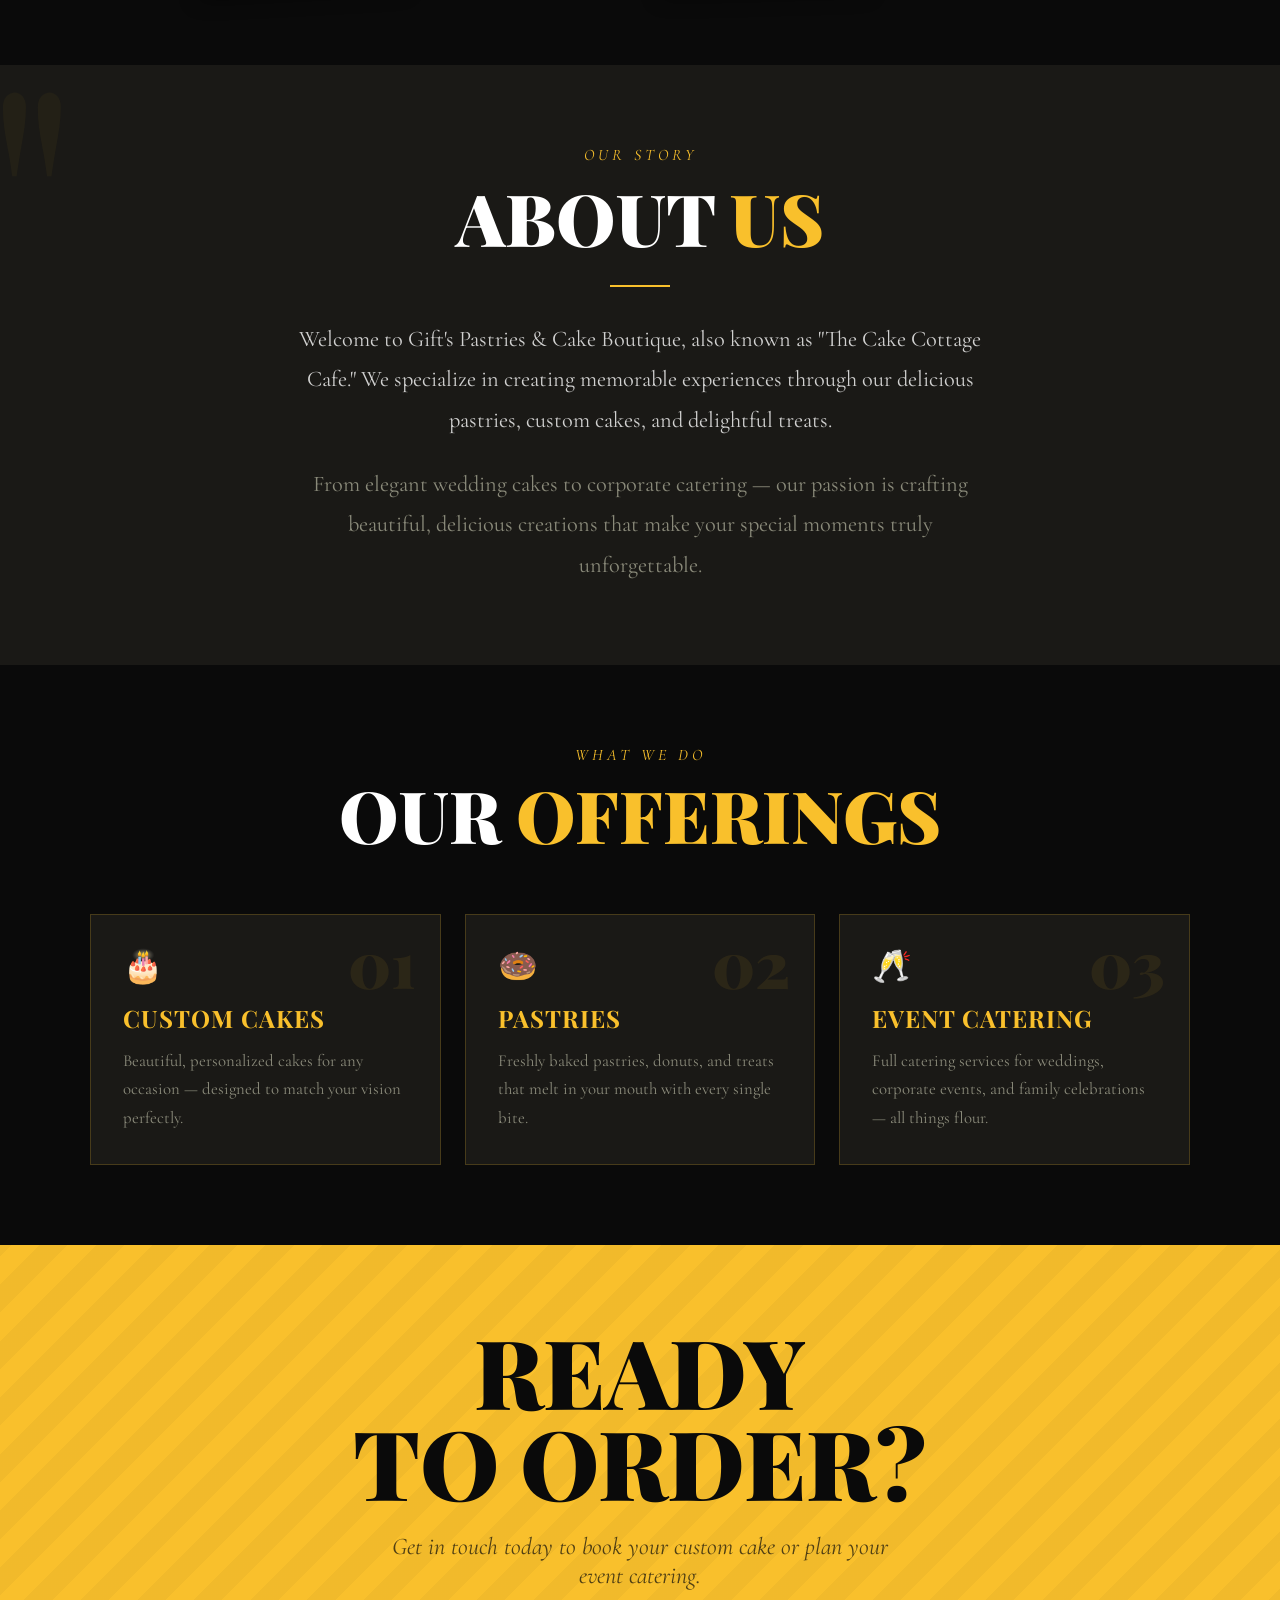
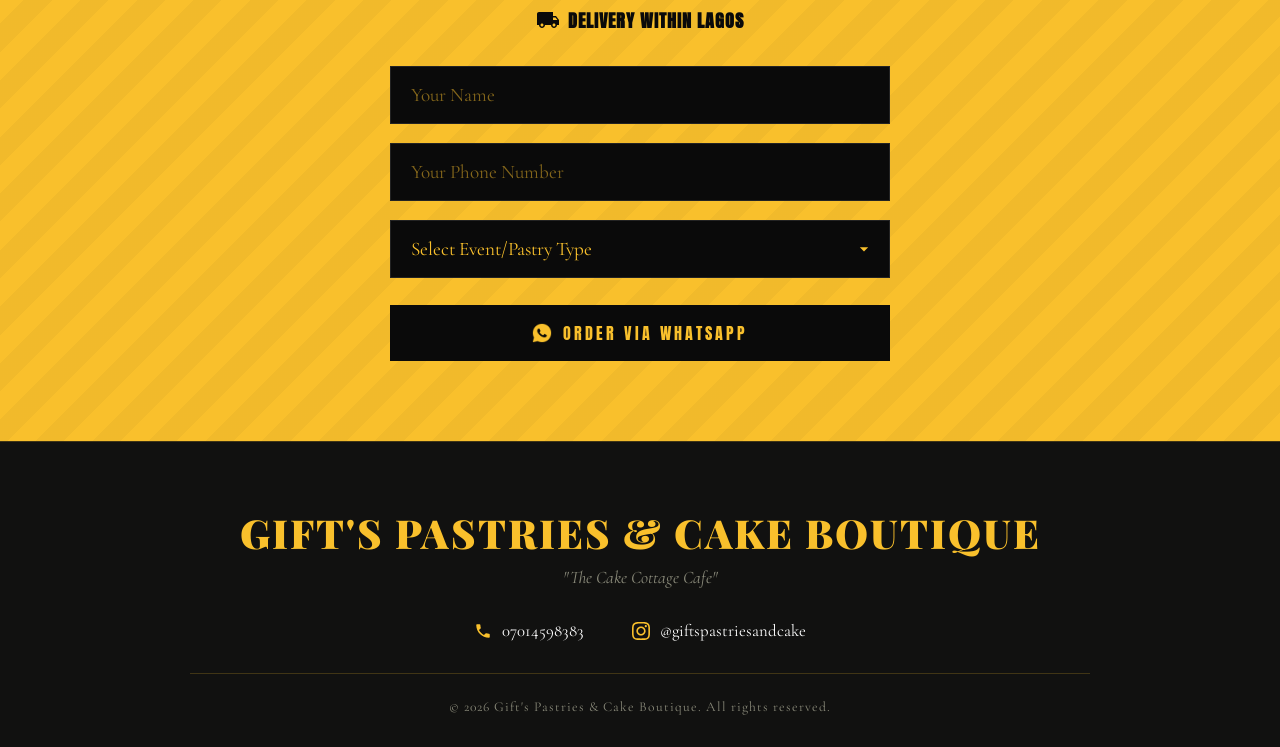
==== commit 0b6a106b: "Feat: add contact form" ====
--- a/index.html
+++ b/index.html
@@ -52,7 +52,7 @@
 
   <!-- Canonical URL -->
   <link rel="canonical" href="https://gift-pastries.netlify.app/">
-
+  <link rel="icon" href="./images/favicon.png" type="image/png">
   <link rel="preconnect" href="https://fonts.googleapis.com">
   <link rel="preconnect" href="https://fonts.gstatic.com" crossorigin>
   <link
@@ -103,8 +103,7 @@
       </div>
 
       <div class="hero-ctas">
-        <a href="https://wa.me/2347014598383?text=Hello%2C%20I%20came%20across%20your%20website.%0AI%20would%20like%20to%20place%20an%20order.%0AThank%20you."
-          target="_blank" rel="noopener noreferrer" class="btn-primary">
+        <a href="#cta" class="btn-primary">
           Order via whatsapp
         </a>
       </div>
@@ -169,7 +168,7 @@
         <div class="scrap-card">
           <div class="scrap-inner">
             <div class="scrap-img-wrap">
-              <img src="https://kikifoodies.com/wp-content/uploads/2022/10/photo-output-20-500x500.jpg" alt="Richly coated milky donuts arranged in a box"
+              <img src="https://encrypted-tbn0.gstatic.com/images?q=tbn:ANd9GcRr81LkZBDBNqzxhzP2nmHjgo3rruHCDnjh9w&s" alt="Richly coated milky donuts arranged in a box"
                 loading="lazy">
             </div>
             <span class="scrap-caption">Milky Donuts</span>
@@ -233,26 +232,39 @@
     </section>
 
     <!-- CTA -->
-    <section class="cta-section">
+    <section class="cta-section" id="cta">
       <h2 class="reveal">Ready<br>to Order?</h2>
-      <p class="reveal">Get in touch today to book your custom cake or plan your event catering.</p>
-      <div class="cta-buttons reveal">
-        <a href="tel:+2347014598383" class="btn-dark">
-          <svg viewBox="0 0 24 24" aria-hidden="true">
-            <path
-              d="M6.62 10.79c1.44 2.83 3.76 5.14 6.59 6.59l2.2-2.2c.27-.27.67-.36 1.02-.24 1.12.37 2.33.57 3.57.57.55 0 1 .45 1 1V20c0 .55-.45 1-1 1-9.39 0-17-7.61-17-17 0-.55.45-1 1-1h3.5c.55 0 1 .45 1 1 0 1.25.2 2.45.57 3.57.11.35.03.74-.25 1.02l-2.2 2.2z" />
-          </svg>
-          Make an Enquiry
-        </a>
-        <a href="https://www.instagram.com/giftspastriesandcake" target="_blank" rel="noopener noreferrer"
-          class="btn-dark">
-          <svg viewBox="0 0 24 24" aria-hidden="true">
-            <path
-              d="M12 2.163c3.204 0 3.584.012 4.85.07 3.252.148 4.771 1.691 4.919 4.919.058 1.265.069 1.645.069 4.849 0 3.205-.012 3.584-.069 4.849-.149 3.225-1.664 4.771-4.919 4.919-1.266.058-1.644.07-4.85.07-3.204 0-3.584-.012-4.849-.07-3.26-.149-4.771-1.699-4.919-4.92-.058-1.265-.07-1.644-.07-4.849 0-3.204.013-3.583.07-4.849.149-3.227 1.664-4.771 4.919-4.919 1.266-.057 1.645-.069 4.849-.069zm0-2.163c-3.259 0-3.667.014-4.947.072-4.358.2-6.78 2.618-6.98 6.98-.059 1.281-.073 1.689-.073 4.948 0 3.259.014 3.668.072 4.948.2 4.358 2.618 6.78 6.98 6.98 1.281.058 1.689.072 4.948.072 3.259 0 3.668-.014 4.948-.072 4.354-.2 6.782-2.618 6.979-6.98.059-1.28.073-1.689.073-4.948 0-3.259-.014-3.667-.072-4.947-.196-4.354-2.617-6.78-6.979-6.98-1.281-.059-1.69-.073-4.949-.073zm0 5.838c-3.403 0-6.162 2.759-6.162 6.162s2.759 6.163 6.162 6.163 6.162-2.759 6.162-6.163c0-3.403-2.759-6.162-6.162-6.162zm0 10.162c-2.209 0-4-1.79-4-4 0-2.209 1.791-4 4-4s4 1.791 4 4c0 2.21-1.791 4-4 4zm6.406-11.845c-.796 0-1.441.645-1.441 1.44s.645 1.44 1.441 1.44c.795 0 1.439-.645 1.439-1.44s-.644-1.44-1.439-1.44z" />
-          </svg>
-          Follow Us
-        </a>
-      </div>
+      <p class="reveal" style="margin-bottom: 1rem;">Get in touch today to book your custom cake or plan your event catering.</p>
+      <div class="reveal" style="display: flex; align-items: center; justify-content: center; gap: 8px; font-weight: 600; color: #0a0a0a; margin-bottom: 2rem; font-size: 1.15rem; font-family: 'Anton', sans-serif; text-transform: uppercase; letter-spacing: 1px;">
+        <svg viewBox="0 0 24 24" width="24" height="24" fill="currentColor">
+          <path d="M20 8h-3V4H3c-1.1 0-2 .9-2 2v11h2c0 1.66 1.34 3 3 3s3-1.34 3-3h6c0 1.66 1.34 3 3 3s3-1.34 3-3h2v-5l-3-4zM6 18.5c-.83 0-1.5-.67-1.5-1.5s.67-1.5 1.5-1.5 1.5.67 1.5 1.5-.67 1.5-1.5 1.5zm13.5-9l1.96 2.5H17V9.5h2.5zm-1.5 9c-.83 0-1.5-.67-1.5-1.5s.67-1.5 1.5-1.5 1.5.67 1.5 1.5-.67 1.5-1.5 1.5z"/>
+        </svg>
+        Delivery within Lagos
+      </div>
+      <form class="cta-form reveal" id="orderForm">
+        <div class="form-group">
+          <input type="text" id="orderName" placeholder="Your Name" required>
+        </div>
+        <div class="form-group">
+          <input type="tel" id="orderNumber" placeholder="Your Phone Number" required>
+        </div>
+        <div class="form-group">
+          <select id="orderType" required>
+            <option value="" disabled selected>Select Event/Pastry Type</option>
+            <option value="Bento Cake">Bento Cake</option>
+            <option value="12 Inch Cake">12 Inch Cake</option>
+            <option value="Custom Cake">Custom Cake</option>
+            <option value="Doughnuts">Doughnuts</option>
+            <option value="Small Chops">Small Chops</option>
+            <option value="Event Catering">Event Catering</option>
+            <option value="Other">Other</option>
+          </select>
+        </div>
+        <button type="submit" class="btn-dark">
+          <img src=./images/icons8-whatsapp-50.png alt="whatsapp icon" style="width: 20px; height: 20px;">
+          Order via WhatsApp
+        </button>
+      </form>
     </section>
   </main>
 
@@ -282,26 +294,7 @@
     </div>
   </footer>
 
-  <script>
-    // Scroll reveal observer
-    const observer = new IntersectionObserver((entries) => {
-      entries.forEach(entry => {
-        if (entry.isIntersecting) {
-          entry.target.classList.add('visible');
-          // Section labels inside reveal targets
-          const label = entry.target.querySelector('.section-label');
-          if (label) label.style.opacity = '1';
-        }
-      });
-    }, { threshold: 0.12 });
-
-    document.querySelectorAll('.reveal, .scrap-card, .offering-card').forEach(el => observer.observe(el));
-
-    // Stagger scrapbook cards
-    document.querySelectorAll('.scrap-card').forEach((card, i) => {
-      card.style.transitionDelay = `${i * 0.12}s`;
-    });
-  </script>
+  <script src="script/script.js"></script>
 </body>
 
 </html>
--- a/style/style.css
+++ b/style/style.css
@@ -772,6 +772,60 @@
       flex-shrink: 0;
     }
 
+    .cta-form {
+      max-width: 500px;
+      margin: 0 auto;
+      display: flex;
+      flex-direction: column;
+      gap: 1.2rem;
+      position: relative;
+      z-index: 2;
+    }
+
+    .form-group {
+      width: 100%;
+    }
+
+    .cta-form input,
+    .cta-form select {
+      width: 100%;
+      padding: 16px 20px;
+      background: var(--bg);
+      border: 1px solid rgba(255, 255, 255, 0.1);
+      color: var(--gold);
+      font-family: 'Cormorant Garamond', serif;
+      font-size: 1.2rem;
+      outline: none;
+      transition: border-color 0.3s, box-shadow 0.3s;
+    }
+
+    .cta-form input::placeholder {
+      color: rgba(249, 192, 44, 0.5);
+    }
+
+    .cta-form input:focus,
+    .cta-form select:focus {
+      border-color: var(--white);
+      box-shadow: 0 0 15px rgba(0, 0, 0, 0.3);
+    }
+
+    .cta-form select {
+      appearance: none;
+      cursor: pointer;
+      background-image: url("data:image/svg+xml,%3Csvg xmlns='http://www.w3.org/2000/svg' viewBox='0 0 24 24' fill='%23f9c02c'%3E%3Cpath d='M7 10l5 5 5-5z'/%3E%3C/svg%3E");
+      background-repeat: no-repeat;
+      background-position: right 15px center;
+      background-size: 20px;
+    }
+
+    .cta-form button[type="submit"] {
+      border: none;
+      cursor: pointer;
+      width: 100%;
+      justify-content: center;
+      margin-top: 0.5rem;
+    }
+
     /* ── FOOTER ── */
     footer {
       background: var(--bg-2);
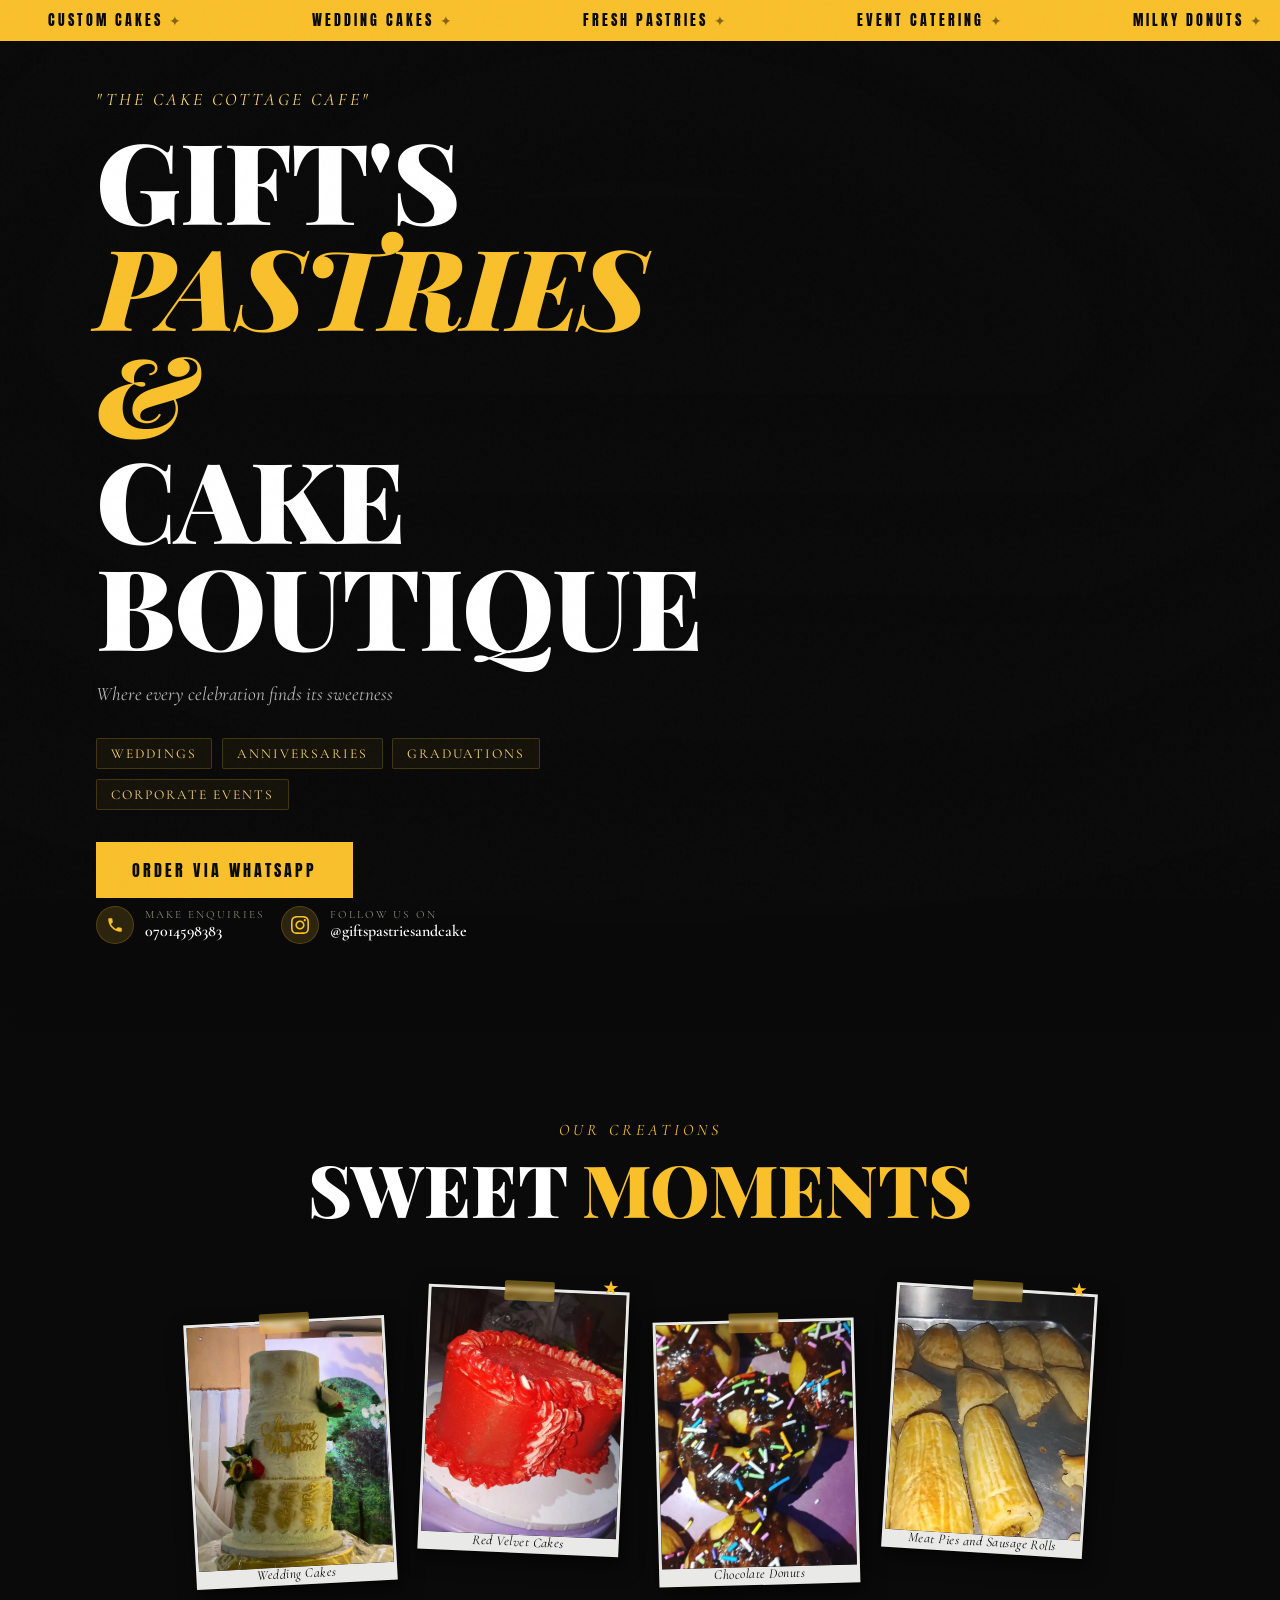
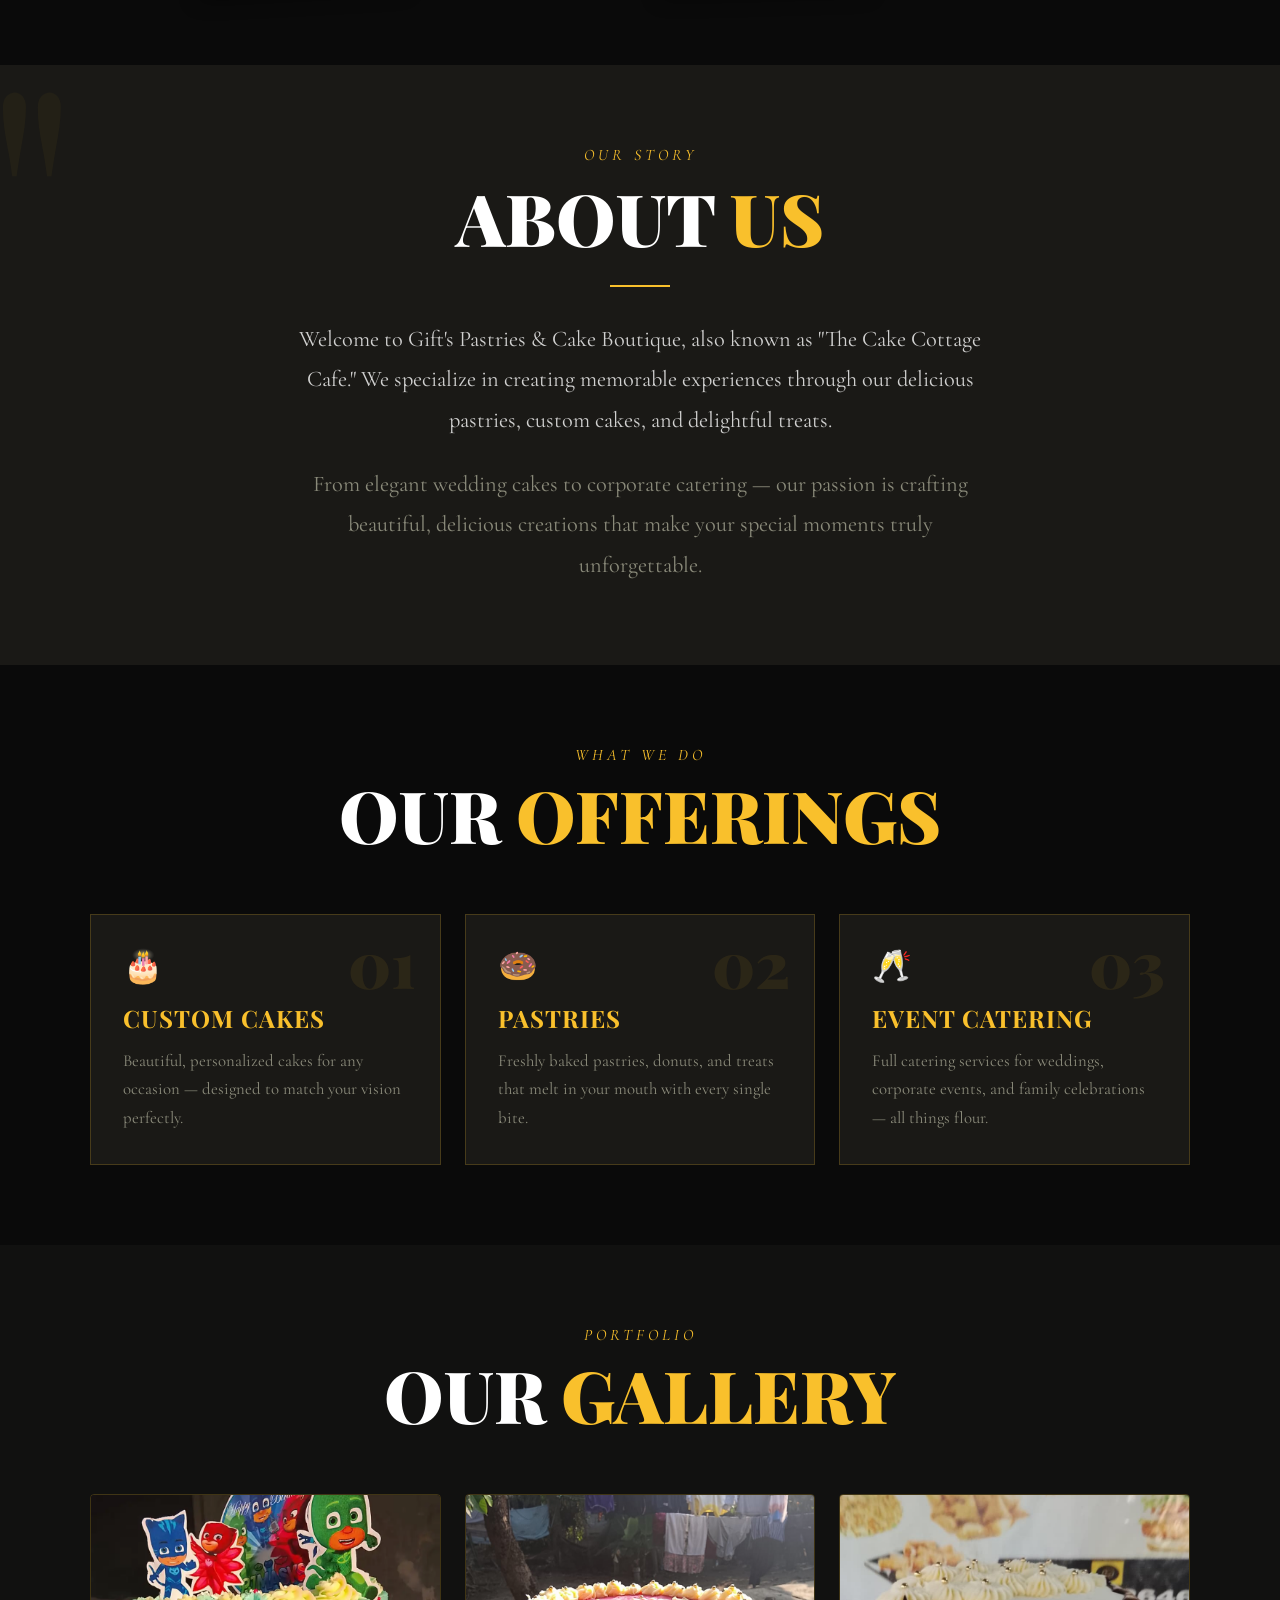
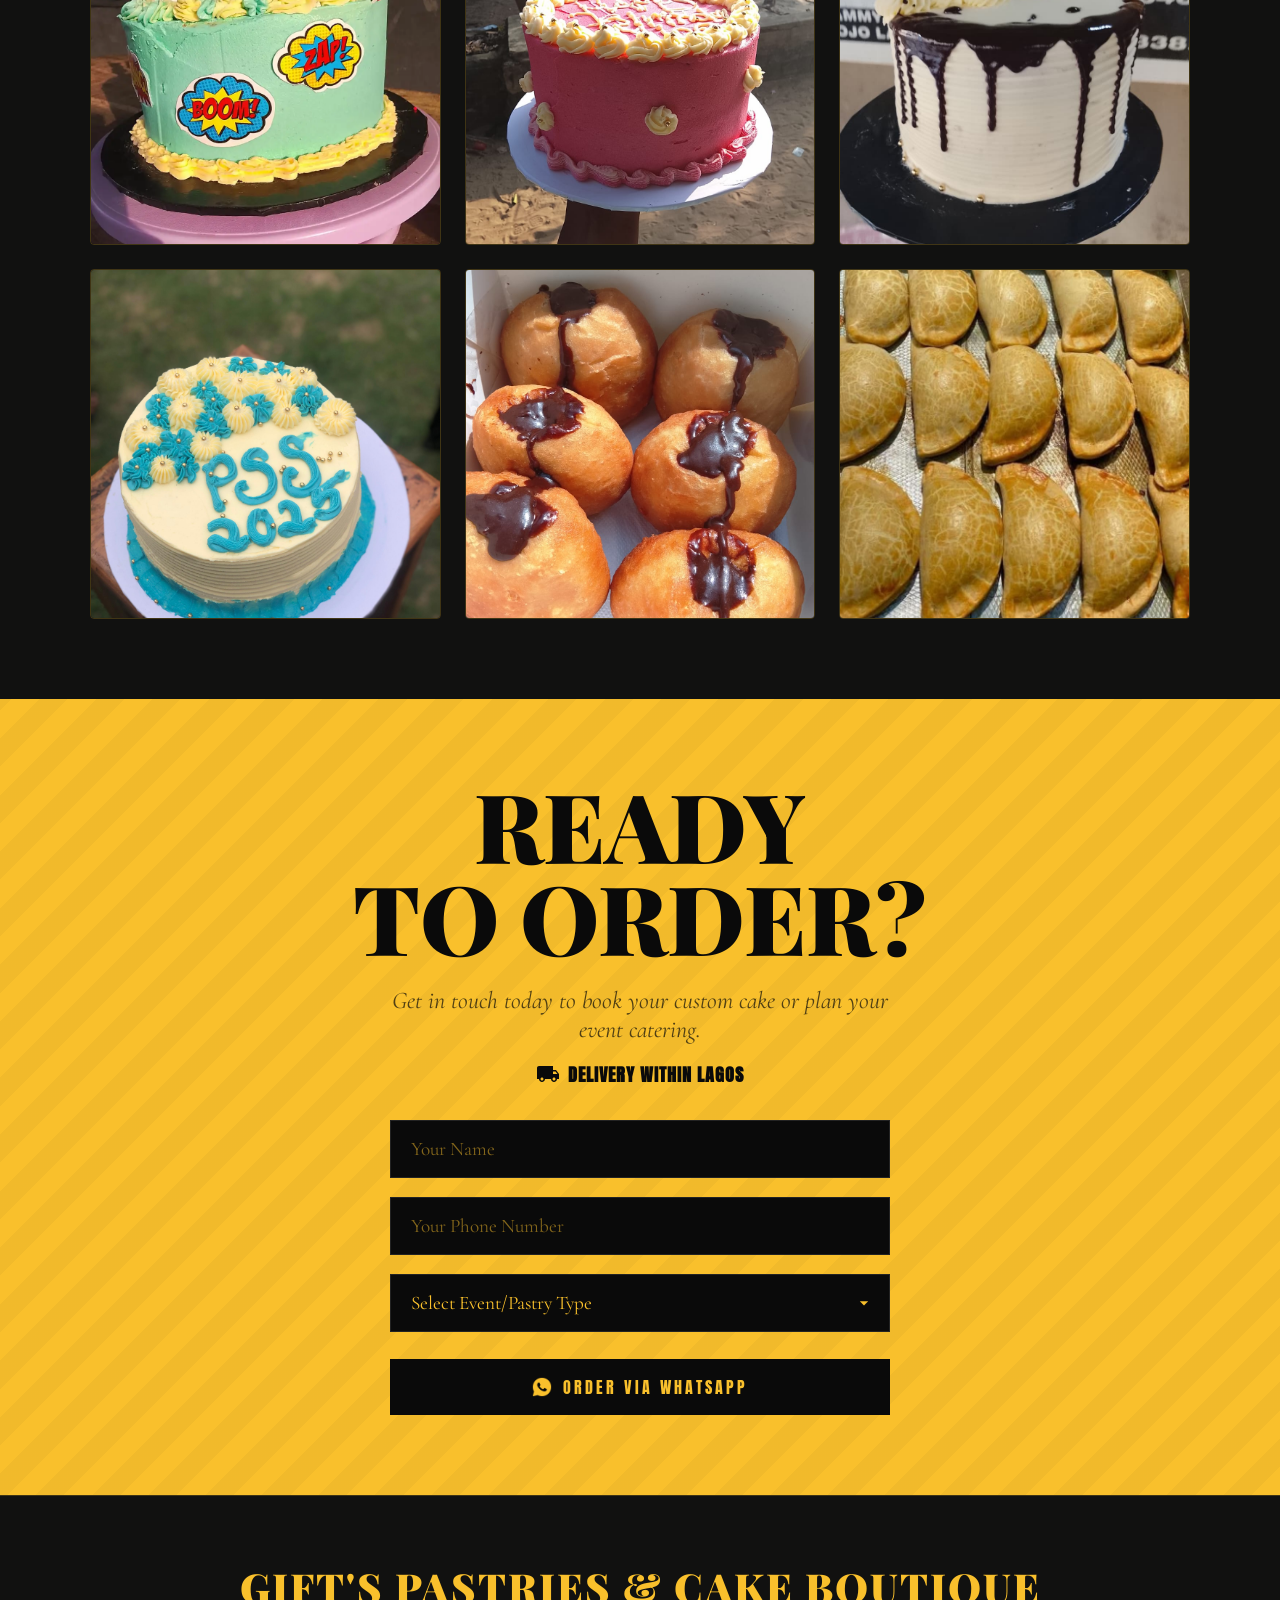
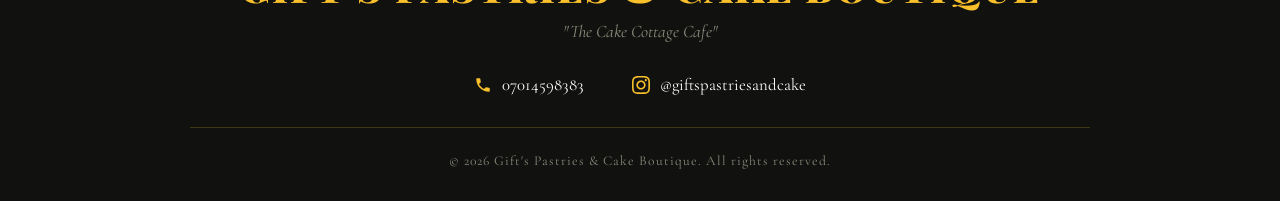
==== commit 852dd1c6: "Feat: add gallery" ====
--- a/index.html
+++ b/index.html
@@ -84,7 +84,7 @@
 
   <!-- HERO -->
   <header class="hero">
-    <div class="hero-bg"></div>
+    <video class="hero-bg" src="./images/pastry-images/hero-vid.mp4" autoplay loop muted playsinline disablePictureInPicture></video>
     <div class="hero-overlay"></div>
     <div class="hero-content">
       <p class="hero-eyebrow">"The Cake Cottage Cafe"</p>
@@ -150,37 +150,37 @@
           <div class="scrap-inner">
             <div class="scrap-img-wrap">
               <img
-                src="https://cdn1.npcdn.net/images/3ddc24f93577b66f614aa7bf3d4b4ec9_1740505603.webp?md5id=729016c738c95503023f9c7bba4cb332&new_width=1000&new_height=1000&w=1741940212&from=png"
+                src="./images/pastry-images/wedding-cake.webp"
                 alt="A beautifully decorated custom wedding cake with elegant detailing" loading="lazy">
             </div>
-            <span class="scrap-caption">Custom Cakes</span>
+            <span class="scrap-caption">Wedding Cakes</span>
           </div>
         </div>
         <div class="scrap-card">
           <div class="scrap-inner">
             <div class="scrap-img-wrap">
-              <img src="https://encrypted-tbn0.gstatic.com/images?q=tbn:ANd9GcRRjNXVGtZIHAQUOiOUVt0RzOODhyXs6QNlfQ&s"
-                alt="Assortment of fresh and beautifully arranged sweet pastries" loading="lazy">
+              <img src="./images/pastry-images/red-cake.webp"
+                alt="Beautiful red velvet cake slice or cake" loading="lazy">
             </div>
-            <span class="scrap-caption">Fresh Pastries</span>
+            <span class="scrap-caption">Red Velvet Cakes</span>
           </div>
         </div>
         <div class="scrap-card">
           <div class="scrap-inner">
             <div class="scrap-img-wrap">
-              <img src="https://encrypted-tbn0.gstatic.com/images?q=tbn:ANd9GcRr81LkZBDBNqzxhzP2nmHjgo3rruHCDnjh9w&s" alt="Richly coated milky donuts arranged in a box"
+              <img src="./images/pastry-images/choco-donut.webp" alt="Richly coated chocolate donuts arranged nicely"
                 loading="lazy">
             </div>
-            <span class="scrap-caption">Milky Donuts</span>
+            <span class="scrap-caption">Chocolate Donuts</span>
           </div>
         </div>
         <div class="scrap-card">
           <div class="scrap-inner">
             <div class="scrap-img-wrap">
-              <img src="https://justfantastic.com.ng/wp-content/uploads/2017/08/small-chops.png" alt="A set of delicious and savory Nigerian small chops"
+              <img src="./images/pastry-images/meat-pie.webp" alt="A set of delicious and savory Nigerian meat pies"
                 loading="lazy">
             </div>
-            <span class="scrap-caption">Small Chops</span>
+            <span class="scrap-caption">Meat Pies and Sausage Rolls</span>
           </div>
         </div>
       </div>
@@ -231,6 +231,34 @@
       </div>
     </section>
 
+    <!-- GALLERY -->
+    <section class="gallery-section">
+      <div class="section-header reveal">
+        <span class="section-label">Portfolio</span>
+        <h2 class="section-title">Our <span class="accent">Gallery</span></h2>
+      </div>
+      <div class="gallery-grid">
+        <div class="gallery-item reveal">
+          <img src="./images/pastry-images/pj-masks-cake.webp" alt="PJ Masks Custom Cake" loading="lazy">
+        </div>
+        <div class="gallery-item reveal" style="transition-delay:0.1s">
+          <img src="./images/pastry-images/pink.jpeg" alt="Pink Cake" loading="lazy">
+        </div>
+        <div class="gallery-item reveal" style="transition-delay:0.2s">
+           <img src="./images/pastry-images/white-cake.jpeg" alt="White Decoration Cake" loading="lazy">
+        </div>
+        <div class="gallery-item reveal" style="transition-delay:0.3s">
+          <img src="./images/pastry-images/pss-cake.jpeg" alt="PSS Cake" loading="lazy">
+        </div>
+        <div class="gallery-item reveal" style="transition-delay:0.4s">
+           <img src="./images/pastry-images/jam-filled-donut.jpeg" alt="Jam filled donut" loading="lazy">
+        </div>
+        <div class="gallery-item reveal" style="transition-delay:0.5s">
+           <img src="./images/pastry-images/meatpie.jpeg" alt="Meat pie selection" loading="lazy">
+        </div>
+      </div>
+    </section>
+
     <!-- CTA -->
     <section class="cta-section" id="cta">
       <h2 class="reveal">Ready<br>to Order?</h2>
--- a/style/style.css
+++ b/style/style.css
@@ -185,11 +185,13 @@
     .hero-bg {
       position: absolute;
       inset: 0;
-      background-image: url('https://images.unsplash.com/photo-1535141192574-5d4897c12636?w=1600&q=80');
-      background-size: cover;
-      background-position: center 30%;
+      width: 100%;
+      height: 100%;
+      object-fit: cover;
+      object-position: center 30%;
       transform: scale(1.05);
       animation: scaleIn 1.8s cubic-bezier(0.16, 1, 0.3, 1) forwards;
+      pointer-events: none;
     }
 
     /* Dark gradient overlay - darker at bottom */
@@ -696,6 +698,41 @@
       color: var(--muted);
     }
 
+    /* ── GALLERY SECTION ── */
+    .gallery-section {
+      background: var(--bg-2);
+      padding: 5rem 1.5rem;
+      position: relative;
+    }
+
+    .gallery-grid {
+      display: grid;
+      grid-template-columns: repeat(auto-fill, minmax(280px, 1fr));
+      gap: 1.5rem;
+      max-width: 1100px;
+      margin: 0 auto;
+    }
+
+    .gallery-item {
+      position: relative;
+      overflow: hidden;
+      aspect-ratio: 1;
+      border-radius: 4px;
+      border: 1px solid var(--border);
+    }
+    
+    .gallery-item img {
+      width: 100%;
+      height: 100%;
+      object-fit: cover;
+      transition: transform 0.5s ease;
+      display: block;
+    }
+    
+    .gallery-item:hover img {
+      transform: scale(1.08);
+    }
+
     /* ── CTA SECTION ── */
     .cta-section {
       background: var(--gold);
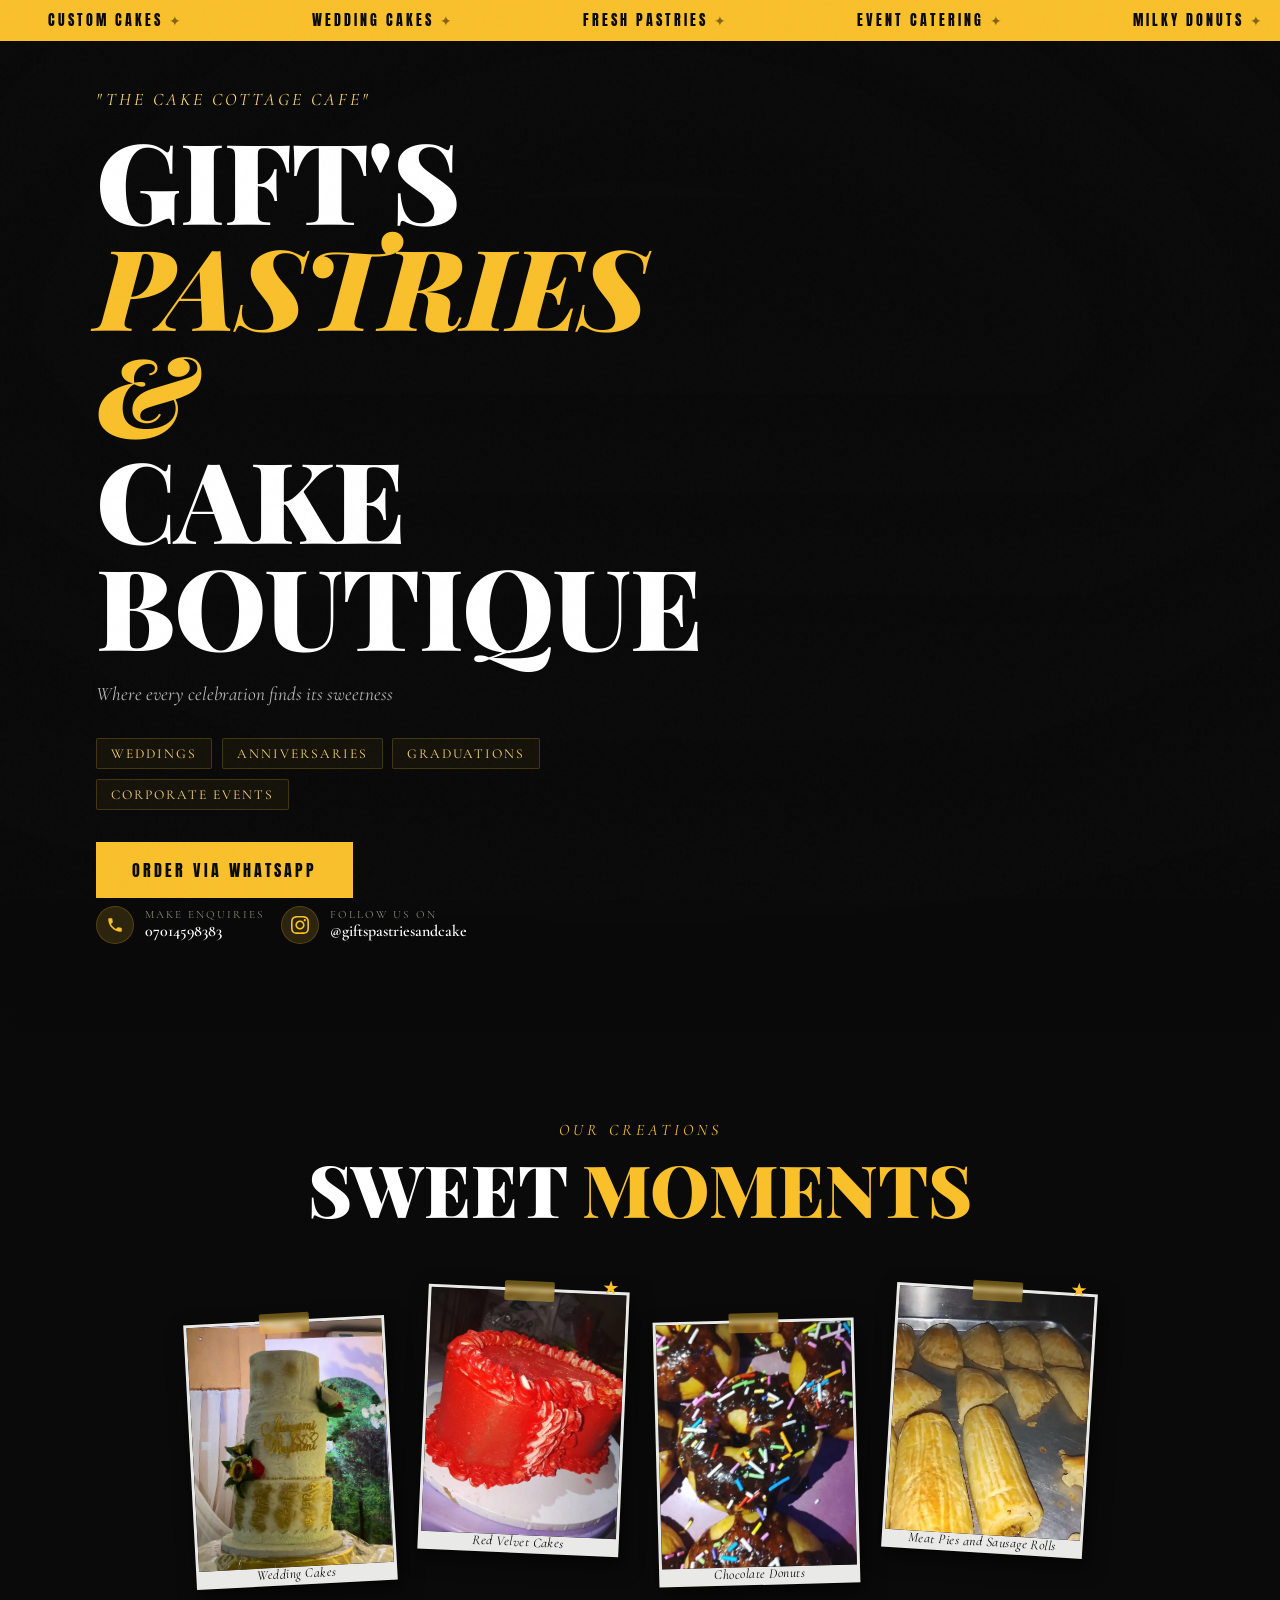
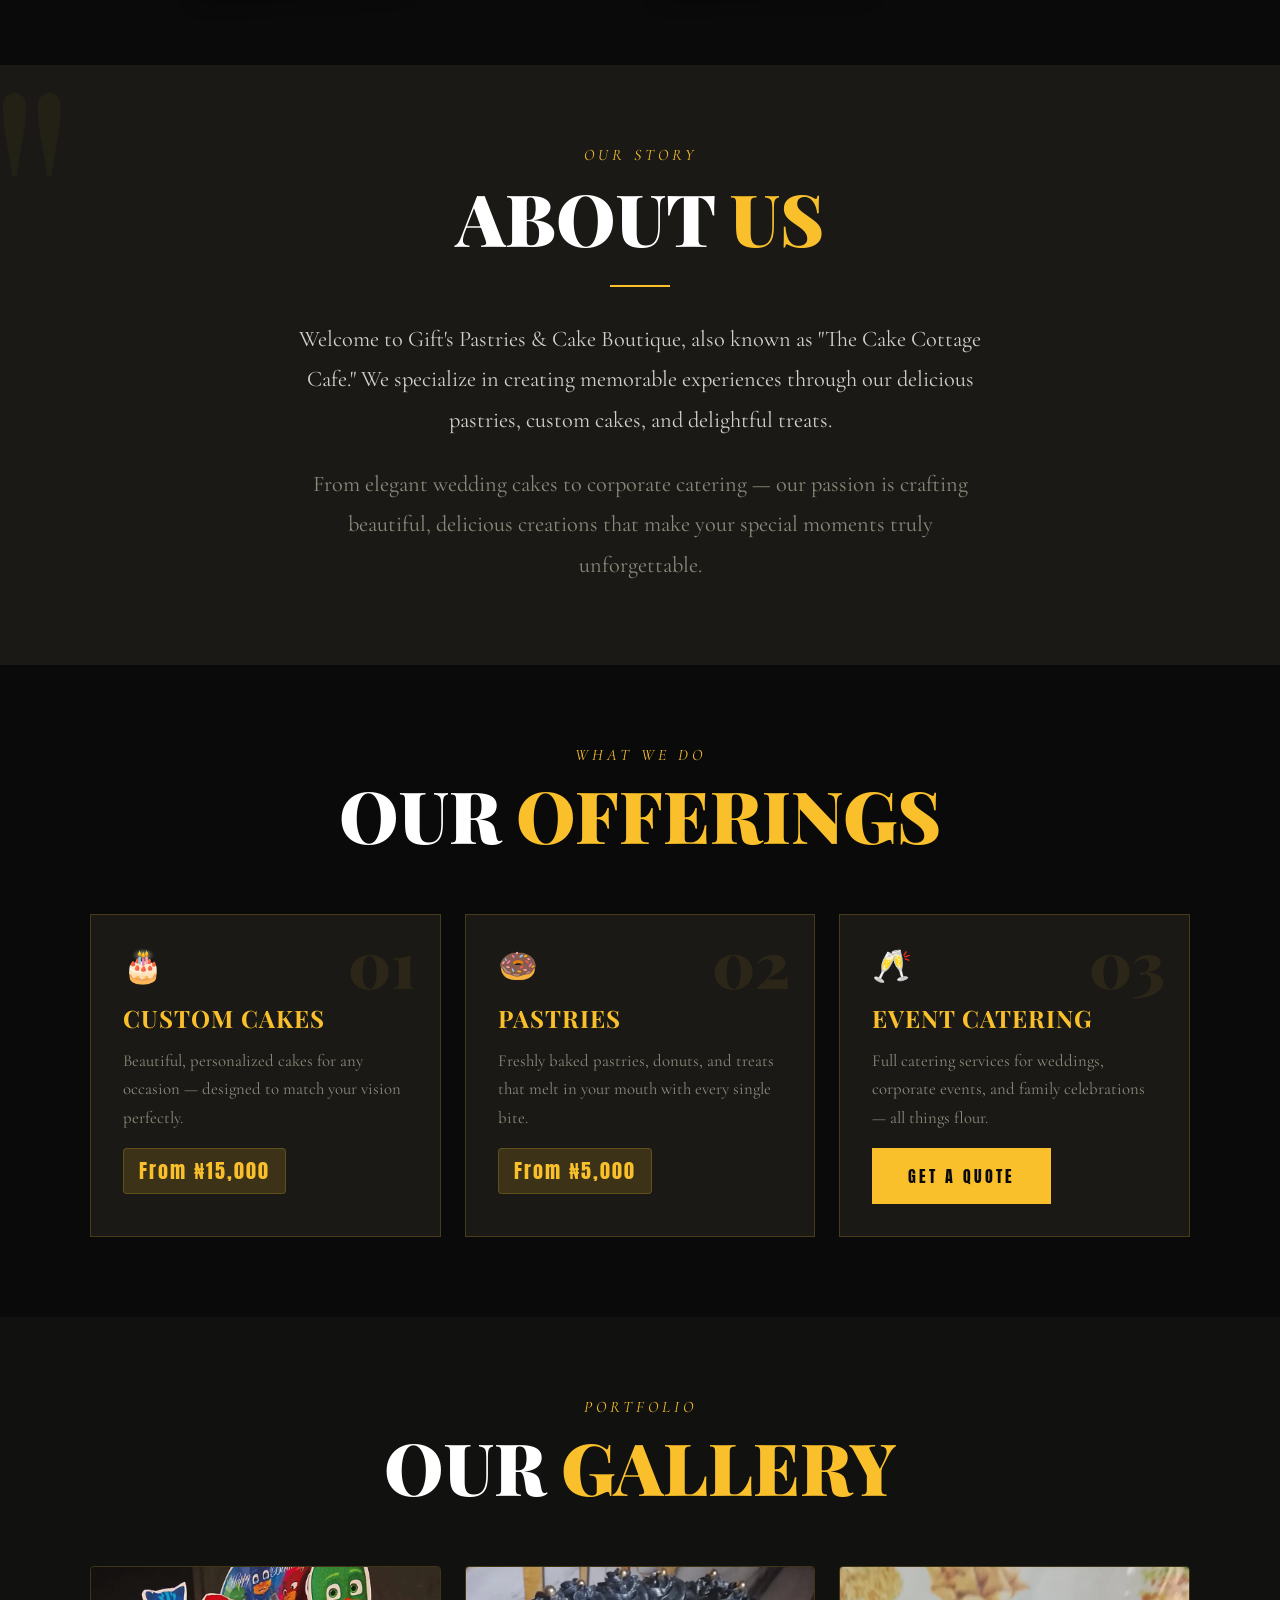
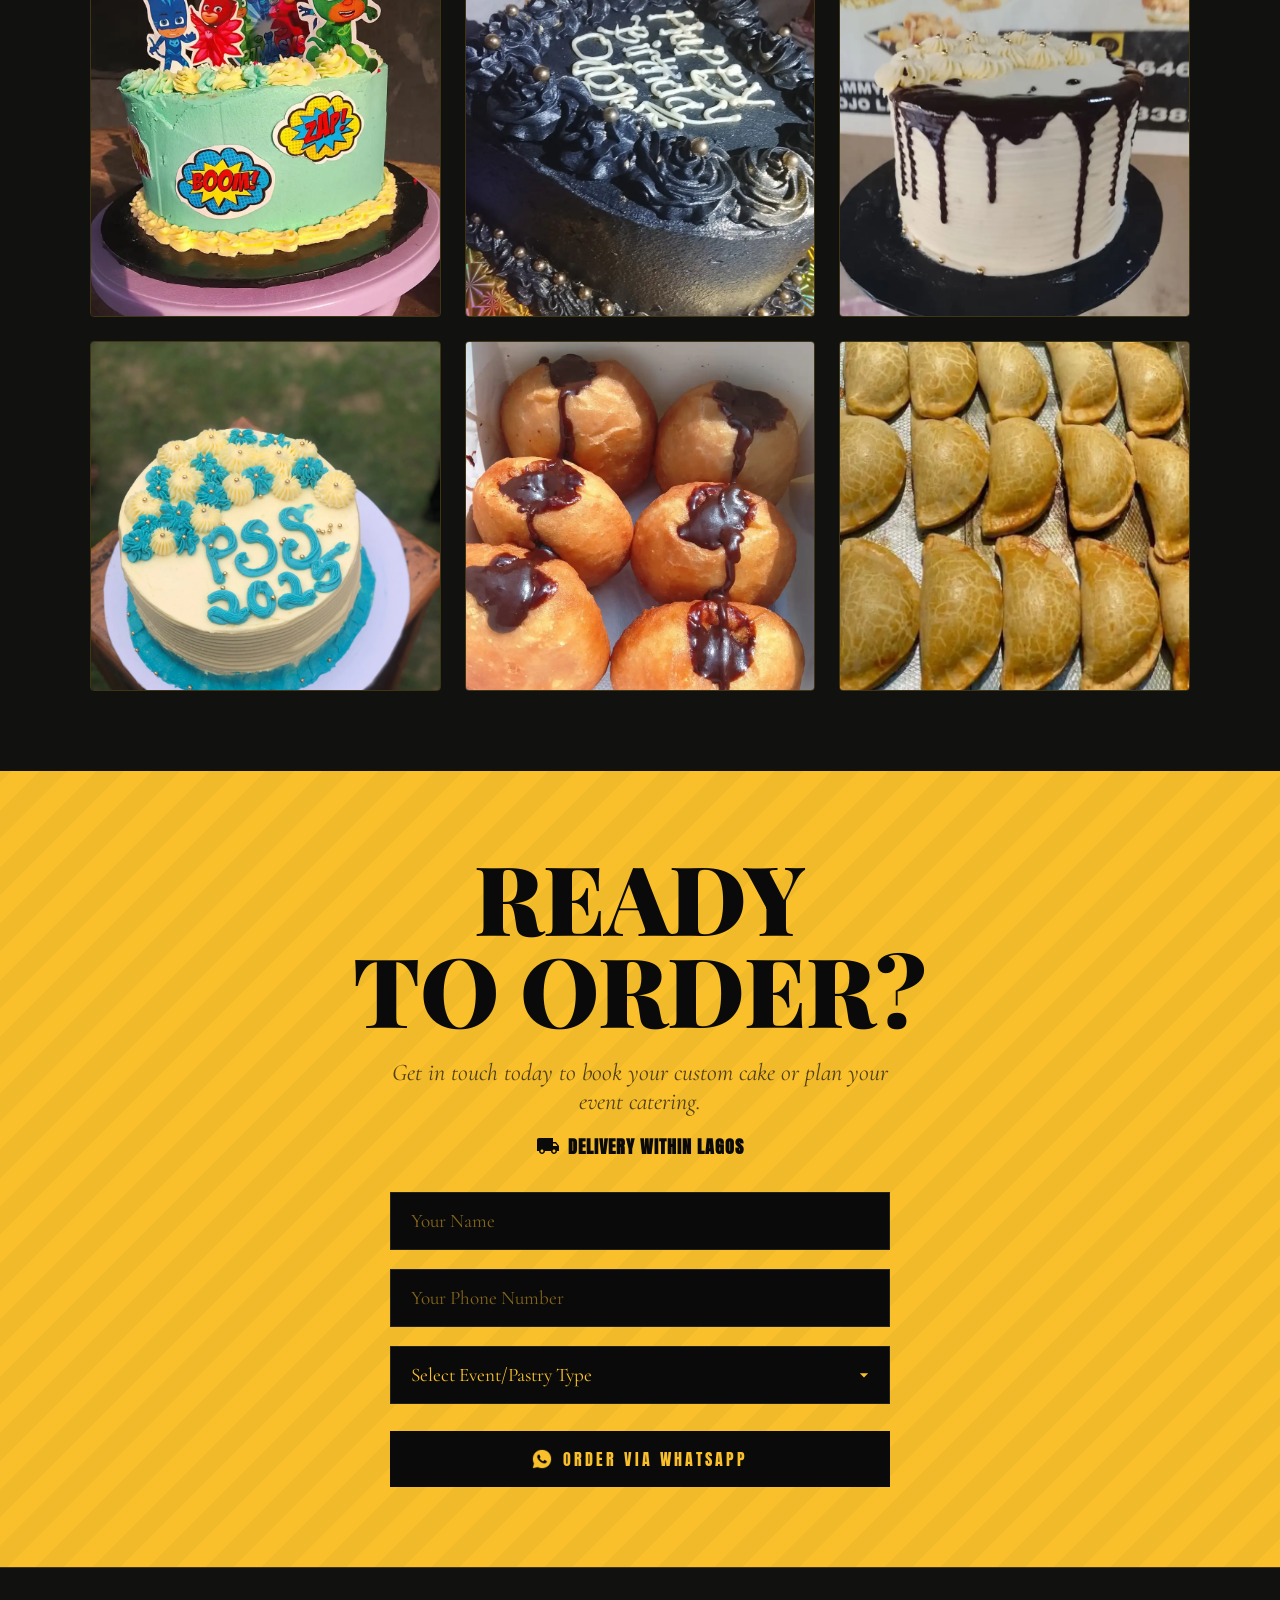
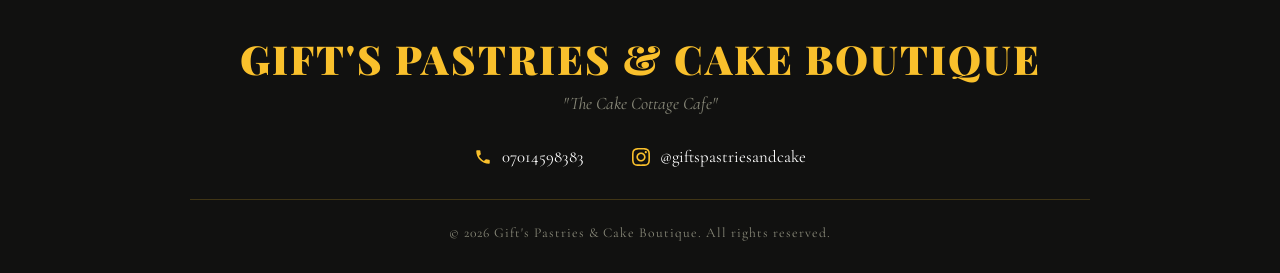
==== commit 92a7d4de: "Picture updates" ====
--- a/index.html
+++ b/index.html
@@ -23,7 +23,7 @@
   <meta property="og:image:alt" content="A beautiful custom cake by Gift's Pastries & Cake Boutique">
   <meta property="og:site_name" content="Gift's Pastries & Cake Boutique">
   <meta property="og:locale" content="en_NG">
-  
+
   <!-- Twitter Card -->
   <meta name="twitter:card" content="summary_large_image">
   <meta name="twitter:url" content="https://gift-pastries.netlify.app/">
@@ -84,7 +84,8 @@
 
   <!-- HERO -->
   <header class="hero">
-    <video class="hero-bg" src="./images/pastry-images/hero-vid.mp4" autoplay loop muted playsinline disablePictureInPicture></video>
+    <video class="hero-bg" src="./images/pastry-images/hero-vid.mp4" autoplay loop muted playsinline
+      disablePictureInPicture></video>
     <div class="hero-overlay"></div>
     <div class="hero-content">
       <p class="hero-eyebrow">"The Cake Cottage Cafe"</p>
@@ -149,8 +150,7 @@
         <div class="scrap-card">
           <div class="scrap-inner">
             <div class="scrap-img-wrap">
-              <img
-                src="./images/pastry-images/wedding-cake.webp"
+              <img src="./images/pastry-images/wedding-cake.webp"
                 alt="A beautifully decorated custom wedding cake with elegant detailing" loading="lazy">
             </div>
             <span class="scrap-caption">Wedding Cakes</span>
@@ -159,8 +159,8 @@
         <div class="scrap-card">
           <div class="scrap-inner">
             <div class="scrap-img-wrap">
-              <img src="./images/pastry-images/red-cake.webp"
-                alt="Beautiful red velvet cake slice or cake" loading="lazy">
+              <img src="./images/pastry-images/red-cake.webp" alt="Beautiful red velvet cake slice or cake"
+                loading="lazy">
             </div>
             <span class="scrap-caption">Red Velvet Cakes</span>
           </div>
@@ -215,18 +215,22 @@
           <div class="offering-icon" aria-hidden="true">🎂</div>
           <h3>Custom Cakes</h3>
           <p>Beautiful, personalized cakes for any occasion — designed to match your vision perfectly.</p>
+          <p class="offering-price">From ₦15,000</p>
         </div>
         <div class="offering-card reveal" style="transition-delay:0.15s">
           <span class="offering-number">02</span>
           <div class="offering-icon" aria-hidden="true">🍩</div>
           <h3>Pastries</h3>
           <p>Freshly baked pastries, donuts, and treats that melt in your mouth with every single bite.</p>
+          <p class="offering-price">From ₦5,000</p>
         </div>
         <div class="offering-card reveal" style="transition-delay:0.3s">
           <span class="offering-number">03</span>
           <div class="offering-icon" aria-hidden="true">🥂</div>
           <h3>Event Catering</h3>
           <p>Full catering services for weddings, corporate events, and family celebrations — all things flour.</p>
+          <a href="https://wa.me/+2347014598383&text=Hello,%20I'd%20like%20to%20order%20for%20event%20catering%and%I%would%like%a%quote" style="color: black;"><button class="btn-primary"
+            style="margin-top:1rem;">Get a quote</button></a>
         </div>
       </div>
     </section>
@@ -242,19 +246,19 @@
           <img src="./images/pastry-images/pj-masks-cake.webp" alt="PJ Masks Custom Cake" loading="lazy">
         </div>
         <div class="gallery-item reveal" style="transition-delay:0.1s">
-          <img src="./images/pastry-images/pink.jpeg" alt="Pink Cake" loading="lazy">
+          <img src="./images/pastry-images/black-cake.webp" alt="Black Cake" loading="lazy">
         </div>
         <div class="gallery-item reveal" style="transition-delay:0.2s">
-           <img src="./images/pastry-images/white-cake.jpeg" alt="White Decoration Cake" loading="lazy">
+          <img src="./images/pastry-images/white-cake.webp" alt="White Decoration Cake" loading="lazy">
         </div>
         <div class="gallery-item reveal" style="transition-delay:0.3s">
-          <img src="./images/pastry-images/pss-cake.jpeg" alt="PSS Cake" loading="lazy">
+          <img src="./images/pastry-images/pss-cake.webp" alt="PSS Cake" loading="lazy">
         </div>
         <div class="gallery-item reveal" style="transition-delay:0.4s">
-           <img src="./images/pastry-images/jam-filled-donut.jpeg" alt="Jam filled donut" loading="lazy">
+          <img src="./images/pastry-images/jam-filled-donut.webp" alt="Jam filled donut" loading="lazy">
         </div>
         <div class="gallery-item reveal" style="transition-delay:0.5s">
-           <img src="./images/pastry-images/meatpie.jpeg" alt="Meat pie selection" loading="lazy">
+          <img src="./images/pastry-images/meatpie.webp" alt="Meat pie selection" loading="lazy">
         </div>
       </div>
     </section>
@@ -262,10 +266,13 @@
     <!-- CTA -->
     <section class="cta-section" id="cta">
       <h2 class="reveal">Ready<br>to Order?</h2>
-      <p class="reveal" style="margin-bottom: 1rem;">Get in touch today to book your custom cake or plan your event catering.</p>
-      <div class="reveal" style="display: flex; align-items: center; justify-content: center; gap: 8px; font-weight: 600; color: #0a0a0a; margin-bottom: 2rem; font-size: 1.15rem; font-family: 'Anton', sans-serif; text-transform: uppercase; letter-spacing: 1px;">
+      <p class="reveal" style="margin-bottom: 1rem;">Get in touch today to book your custom cake or plan your event
+        catering.</p>
+      <div class="reveal"
+        style="display: flex; align-items: center; justify-content: center; gap: 8px; font-weight: 600; color: #0a0a0a; margin-bottom: 2rem; font-size: 1.15rem; font-family: 'Anton', sans-serif; text-transform: uppercase; letter-spacing: 1px;">
         <svg viewBox="0 0 24 24" width="24" height="24" fill="currentColor">
-          <path d="M20 8h-3V4H3c-1.1 0-2 .9-2 2v11h2c0 1.66 1.34 3 3 3s3-1.34 3-3h6c0 1.66 1.34 3 3 3s3-1.34 3-3h2v-5l-3-4zM6 18.5c-.83 0-1.5-.67-1.5-1.5s.67-1.5 1.5-1.5 1.5.67 1.5 1.5-.67 1.5-1.5 1.5zm13.5-9l1.96 2.5H17V9.5h2.5zm-1.5 9c-.83 0-1.5-.67-1.5-1.5s.67-1.5 1.5-1.5 1.5.67 1.5 1.5-.67 1.5-1.5 1.5z"/>
+          <path
+            d="M20 8h-3V4H3c-1.1 0-2 .9-2 2v11h2c0 1.66 1.34 3 3 3s3-1.34 3-3h6c0 1.66 1.34 3 3 3s3-1.34 3-3h2v-5l-3-4zM6 18.5c-.83 0-1.5-.67-1.5-1.5s.67-1.5 1.5-1.5 1.5.67 1.5 1.5-.67 1.5-1.5 1.5zm13.5-9l1.96 2.5H17V9.5h2.5zm-1.5 9c-.83 0-1.5-.67-1.5-1.5s.67-1.5 1.5-1.5 1.5.67 1.5 1.5-.67 1.5-1.5 1.5z" />
         </svg>
         Delivery within Lagos
       </div>
@@ -287,6 +294,9 @@
             <option value="Event Catering">Event Catering</option>
             <option value="Other">Other</option>
           </select>
+        </div>
+        <div class="form-group" id="otherTypeGroup" style="display: none;">
+          <input type="text" id="orderTypeOther" placeholder="Please specify">
         </div>
         <button type="submit" class="btn-dark">
           <img src=./images/icons8-whatsapp-50.png alt="whatsapp icon" style="width: 20px; height: 20px;">
--- a/style/style.css
+++ b/style/style.css
@@ -698,6 +698,19 @@
       color: var(--muted);
     }
 
+    .offering-card p.offering-price {
+      font-family: 'Anton', sans-serif;
+      font-size: 1.25rem;
+      color: var(--gold);
+      letter-spacing: 2px;
+      margin-top: 1rem;
+      display: inline-block;
+      background: var(--gold-dim);
+      padding: 5px 15px;
+      border-radius: 4px;
+      border: 1px solid var(--border);
+    }
+
     /* ── GALLERY SECTION ── */
     .gallery-section {
       background: var(--bg-2);
